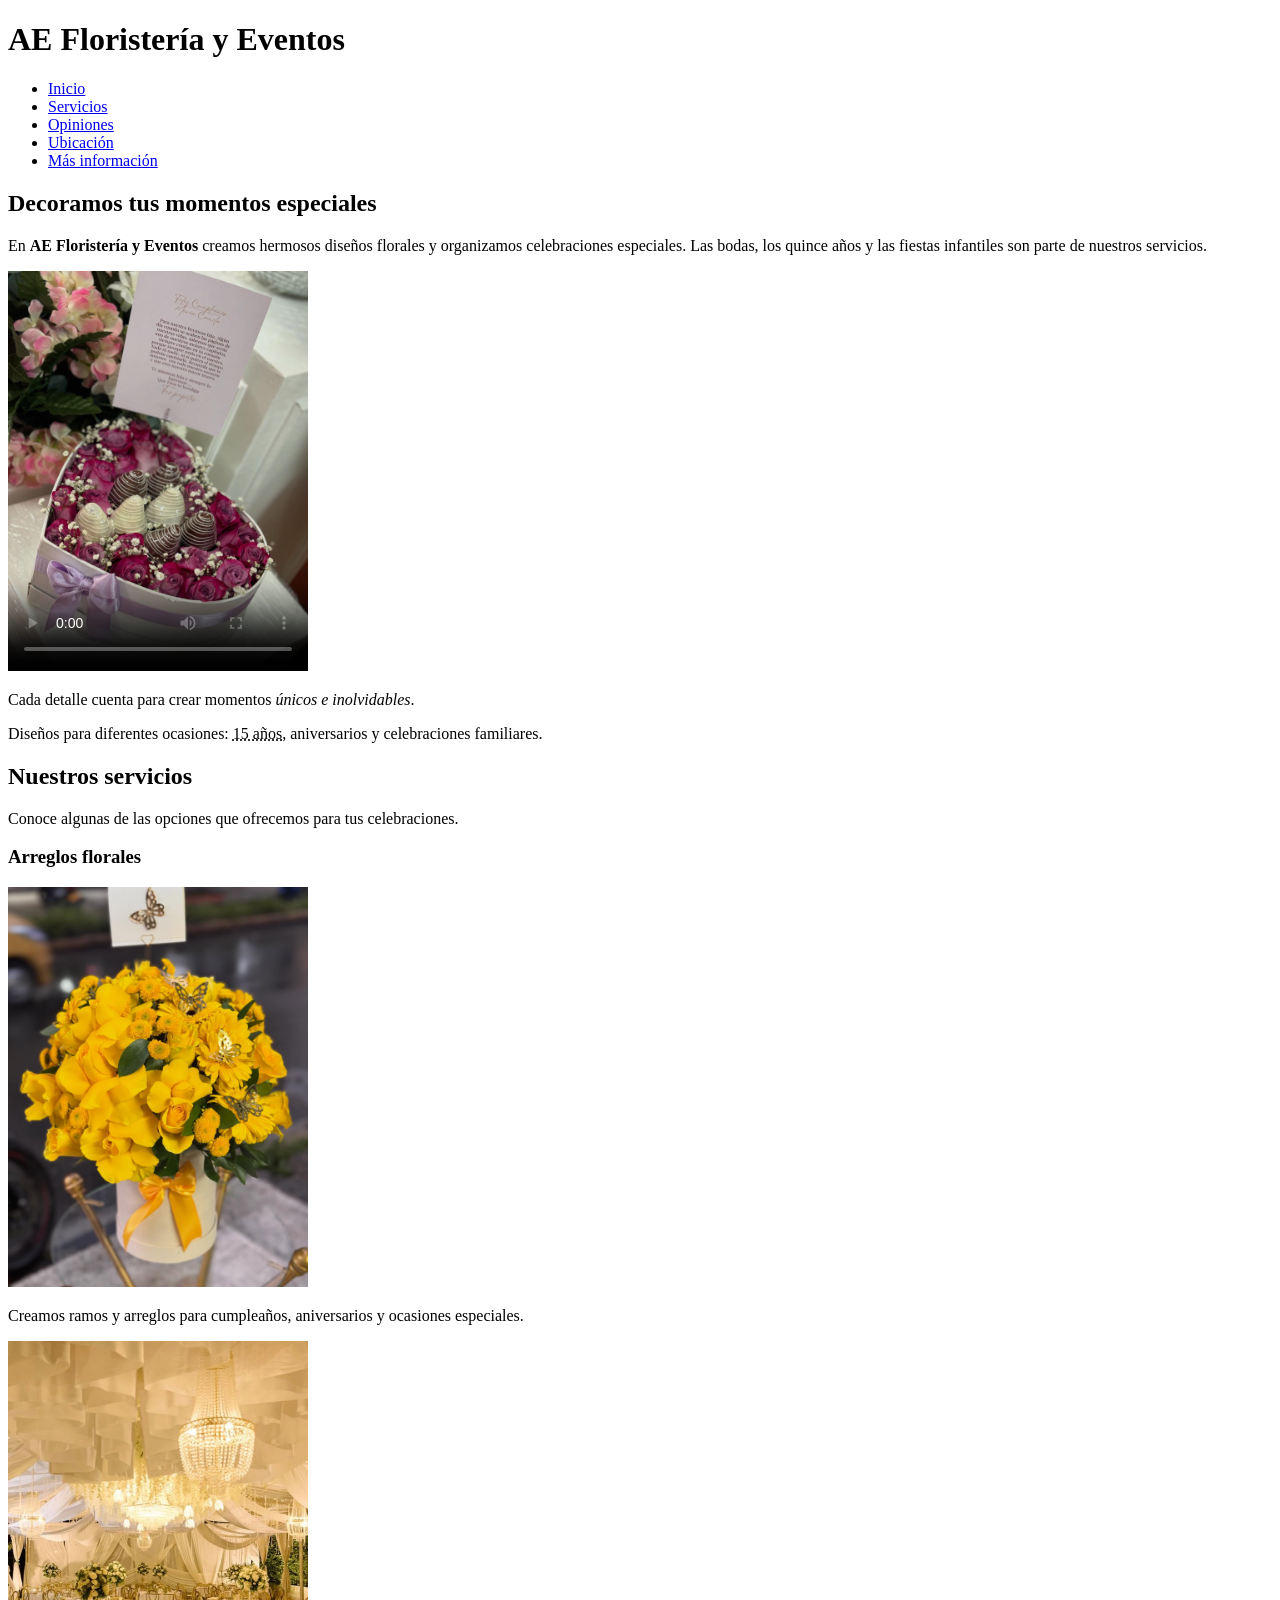
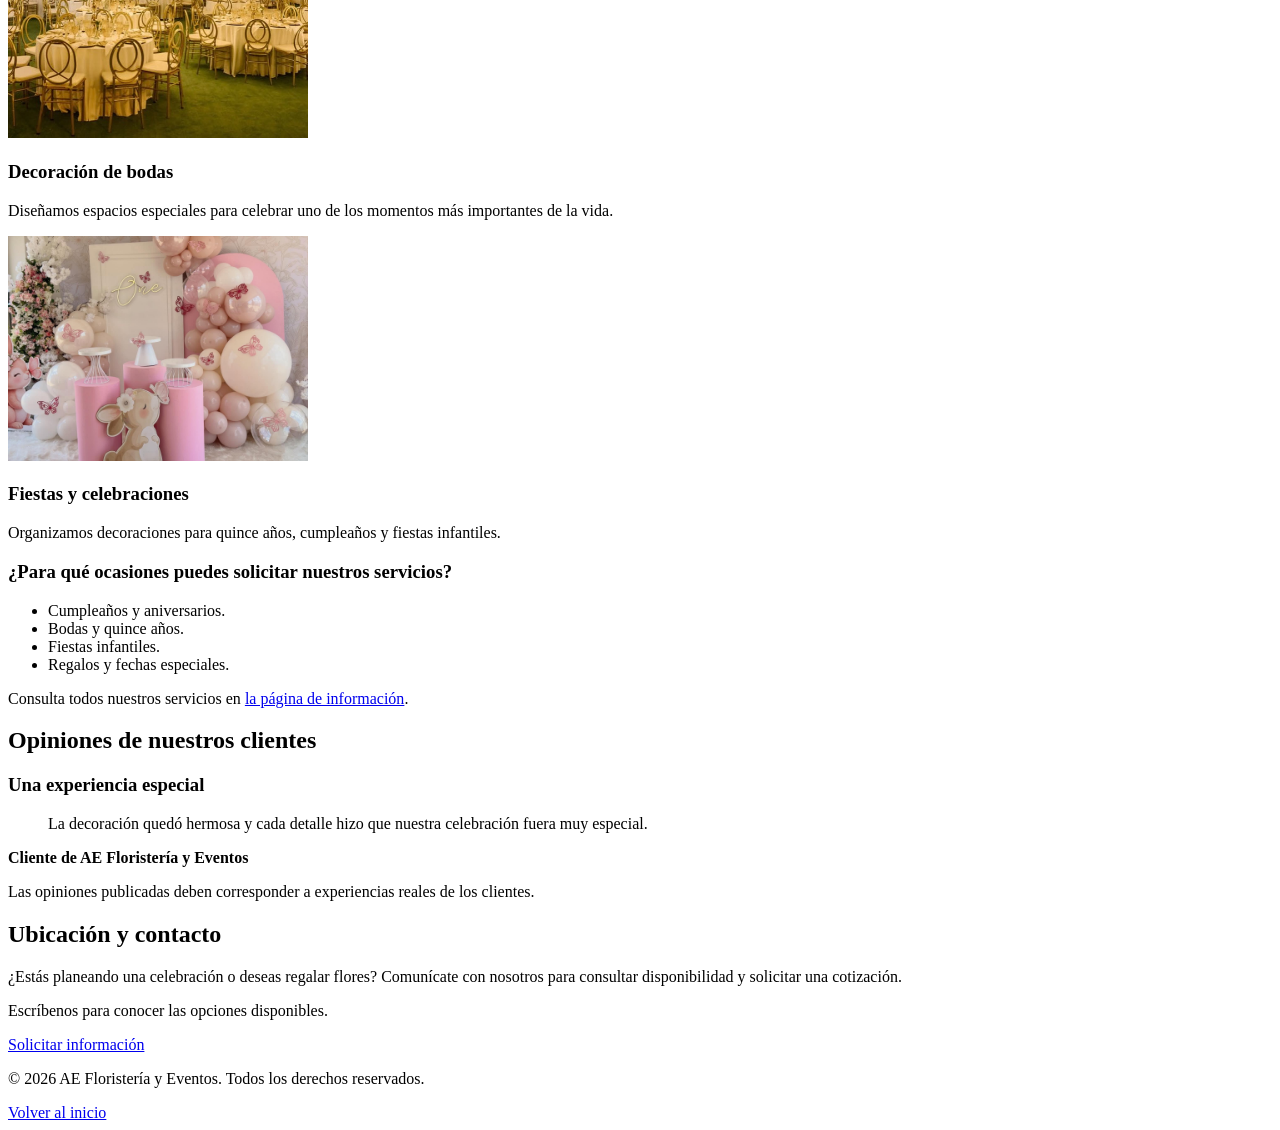
==== index.html @ fbb92ce6 "Creacion del Repositorio en GitHub" ====
<!DOCTYPE html>
<html lang="es">
<head>
    <meta charset="UTF-8">
    <meta name="viewport" content="width=device-width, initial-scale=1.0">
    <meta name="description"
        content="AE Floristería y Eventos. Arreglos florales y decoración de eventos especiales.">
    <title>AE Floristería y Eventos</title>
    <link rel="stylesheet" href="css/styles.css">
</head>

<body>

    <!-- Encabezado y navegación -->
    <header class="header">
        <h1>AE Floristería y Eventos</h1>

        <nav aria-label="Navegación principal">
            <ul class="nav__lista">
                <li><a href="#inicio">Inicio</a></li>
                <li><a href="#servicios">Servicios</a></li>
                <li><a href="#opiniones">Opiniones</a></li>
                <li><a href="#ubicacion">Ubicación</a></li>
                <li><a href="servicios.html">Más información</a></li>
            </ul>
        </nav>
    </header>

    <main>

        <!-- Presentación del negocio -->
        <section id="inicio" class="inicio">
            <h2>Decoramos tus momentos especiales</h2>

            <p>
                En <strong>AE Floristería y Eventos</strong> creamos
                hermosos diseños florales y organizamos celebraciones
                especiales. Las bodas, los quince años y las fiestas
                infantiles son parte de nuestros servicios.
            </p>
            <video controls width="300" poster="imagenes/arreglo-floral.jpg">
                <source src="video/videoevento.mp4" type="video/mp4">
                Tu navegador no puede reproducir este video.
            </video>
          
            <p>
                Cada detalle cuenta para crear momentos
                <em>únicos e inolvidables</em>.
            </p>

            <p>
                Diseños para diferentes ocasiones:
                <abbr title="Quince años">15 años</abbr>,
                aniversarios y celebraciones familiares.
            </p>
        </section>

        <!-- Servicios principales -->
        <section id="servicios" class="servicios">
            <h2>Nuestros servicios</h2>

            <p>
                Conoce algunas de las opciones que ofrecemos
                para tus celebraciones.
            </p>

            <div class="servicios__contenedor">

                <article class="servicios__tarjeta">
                    <h3>Arreglos florales</h3>
                    <img src="imagenes/ramos.jpg"
                        alt="Ramo de flores para regalar"
                        width="300">
                    <p>
                        Creamos ramos y arreglos para cumpleaños,
                        aniversarios y ocasiones especiales.
                    </p>
                </article>

                <article class="servicios__tarjeta">
                    <img src="imagenes/bodas.jpg"
                        alt="Decoración floral para una boda"
                        width="300">

                    <h3>Decoración de bodas</h3>

                    <p>
                        Diseñamos espacios especiales para celebrar
                        uno de los momentos más importantes de la vida.
                    </p>
                </article>

                <article class="servicios__tarjeta">
                    <img src="imagenes/fiestas.jpg"
                        alt="Decoración para una fiesta especial"
                        width="300">

                    <h3>Fiestas y celebraciones</h3>

                    <p>
                        Organizamos decoraciones para quince años,
                        cumpleaños y fiestas infantiles.
                    </p>
                </article>

            </div>

            <h3>¿Para qué ocasiones puedes solicitar nuestros servicios?</h3>

            <ul>
                <li>Cumpleaños y aniversarios.</li>
                <li>Bodas y quince años.</li>
                <li>Fiestas infantiles.</li>
                <li>Regalos y fechas especiales.</li>
            </ul>

            <p>
                Consulta todos nuestros servicios en
                <a href="servicios.html">la página de información</a>.
            </p>
        </section>

        <!-- Opiniones de clientes -->
        <section id="opiniones" class="opiniones">
            <h2>Opiniones de nuestros clientes</h2>

            <article>
                <h3>Una experiencia especial</h3>

                <blockquote cite="https://example.com">
                    <p>
                        La decoración quedó hermosa y cada detalle
                        hizo que nuestra celebración fuera muy especial.
                    </p>
                </blockquote>

                <p>
                    <strong>Cliente de AE Floristería y Eventos</strong>
                </p>
            </article>

            <p>
                Las opiniones publicadas deben corresponder a experiencias
                reales de los clientes.
            </p>
        </section>

        <!-- Ubicación y contacto -->
        <section id="ubicacion" class="ubicacion">
            <h2>Ubicación y contacto</h2>

            <p>
                ¿Estás planeando una celebración o deseas regalar flores?
                Comunícate con nosotros para consultar disponibilidad
                y solicitar una cotización.
            </p>

            <p>
                Escríbenos para conocer las opciones disponibles.
            </p>

            <a href="servicios.html#contacto">
                Solicitar información
            </a>
        </section>

    </main>

    <!-- Pie de página -->
    <footer class="footer">
        <p>
            &copy; 2026 AE Floristería y Eventos.
            Todos los derechos reservados.
        </p>

        <a href="#inicio">Volver al inicio</a>
    </footer>

</body>
</html>
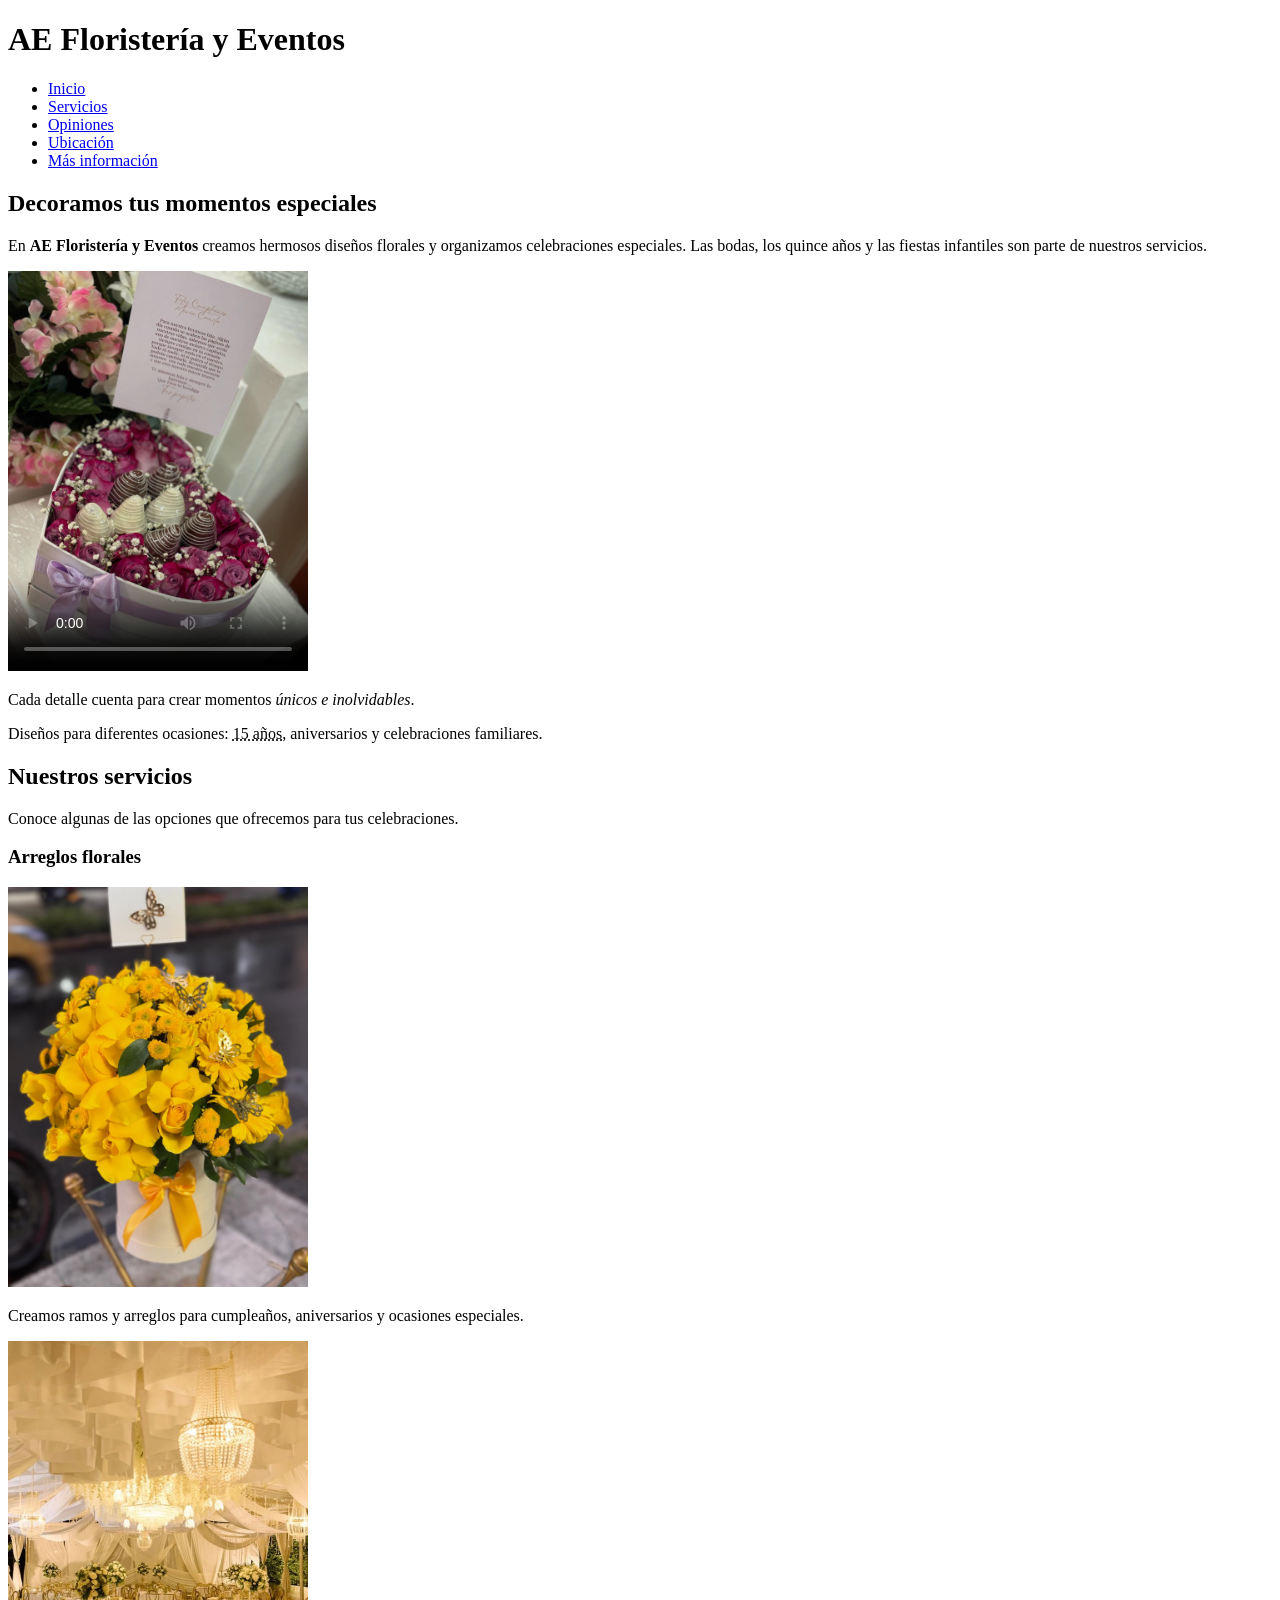
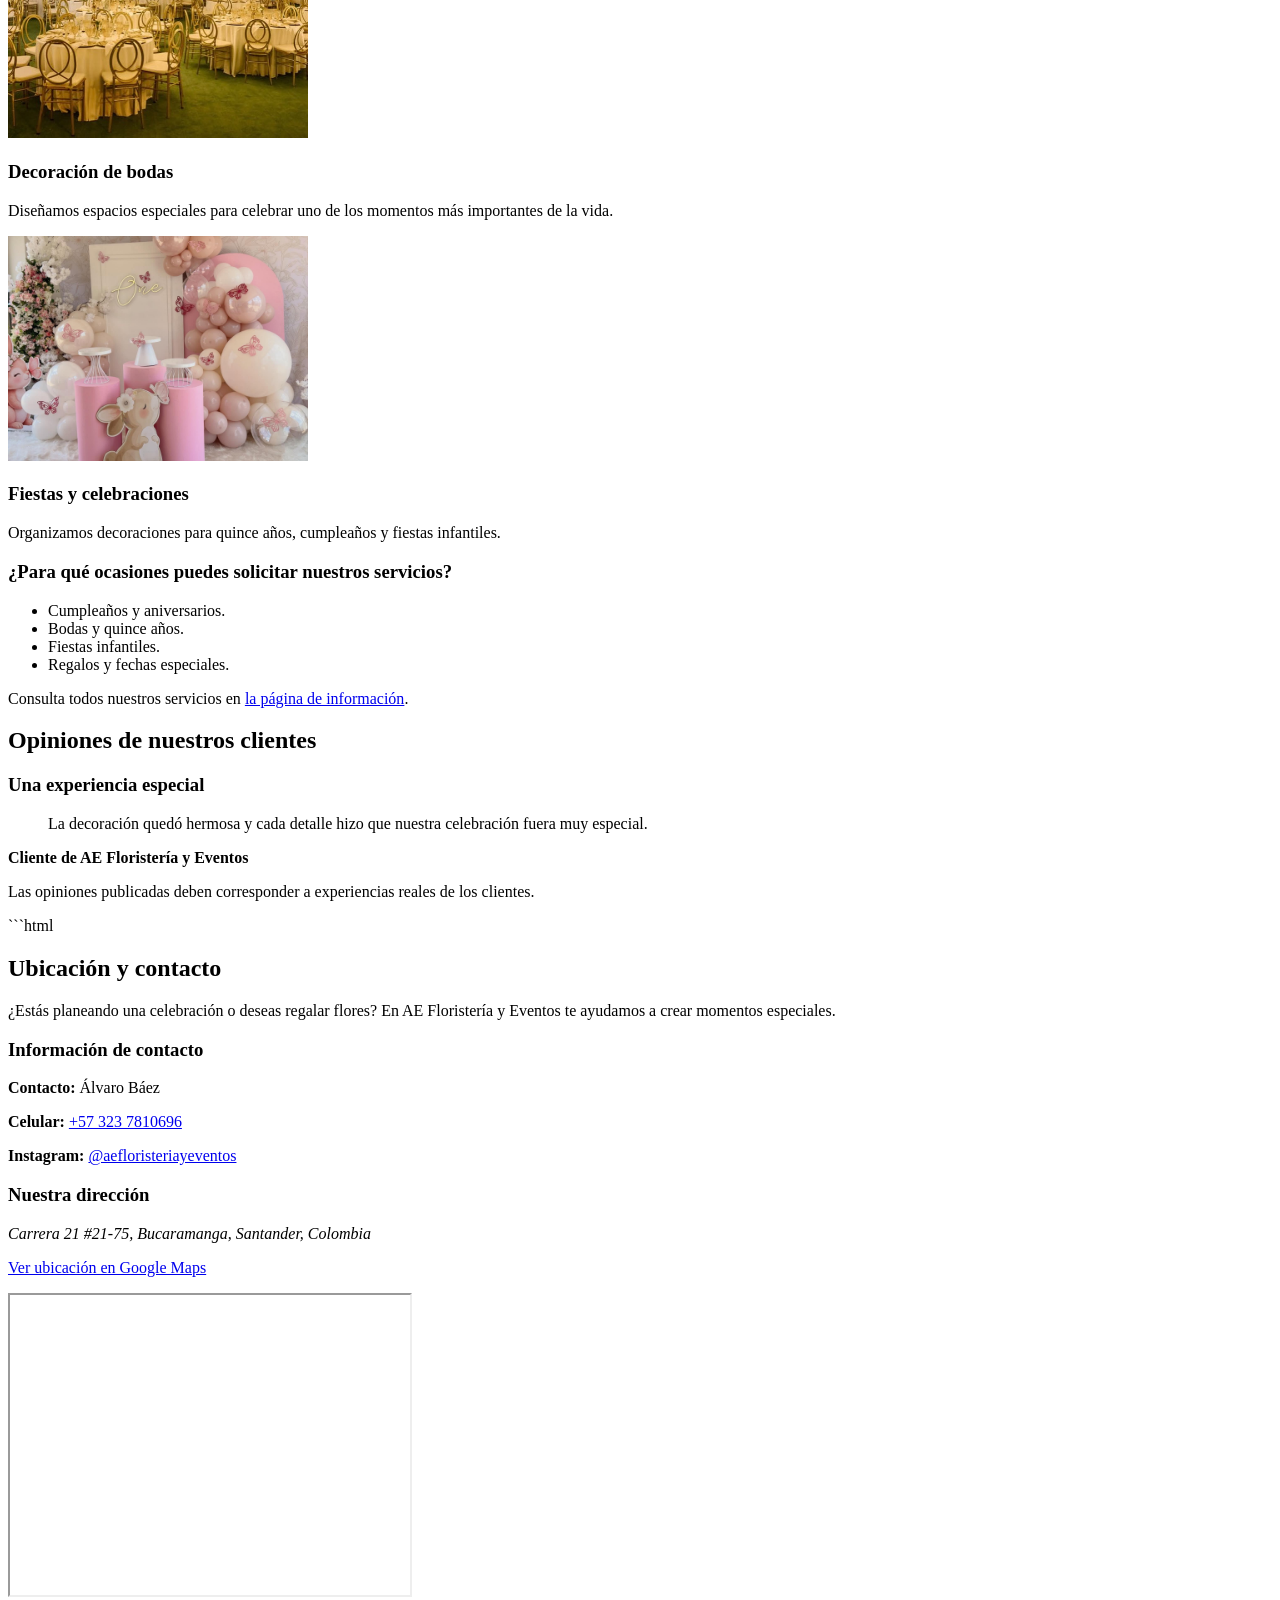
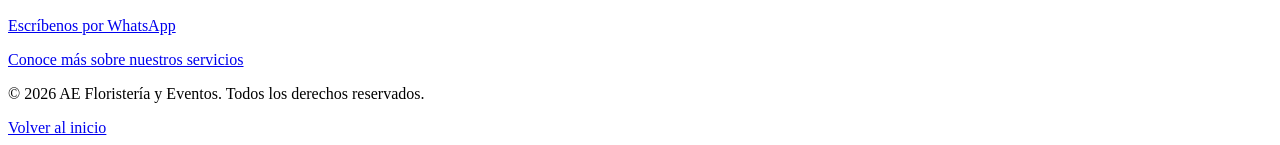
==== commit db799d8e: "feat: :construction: Corregi los archivos y carpetas Se corrigieron algunos archivos y carpetas por " ====
--- a/index.html
+++ b/index.html
@@ -146,23 +146,73 @@
         </section>
 
         <!-- Ubicación y contacto -->
-        <section id="ubicacion" class="ubicacion">
-            <h2>Ubicación y contacto</h2>
-
-            <p>
-                ¿Estás planeando una celebración o deseas regalar flores?
-                Comunícate con nosotros para consultar disponibilidad
-                y solicitar una cotización.
-            </p>
-
-            <p>
-                Escríbenos para conocer las opciones disponibles.
-            </p>
-
-            <a href="servicios.html#contacto">
-                Solicitar información
-            </a>
-        </section>
+        ```html
+<section id="ubicacion" class="ubicacion">
+    <h2>Ubicación y contacto</h2>
+
+    <p>
+        ¿Estás planeando una celebración o deseas regalar flores?
+        En AE Floristería y Eventos te ayudamos a crear momentos especiales.
+    </p>
+
+    <h3>Información de contacto</h3>
+
+    <p>
+        <strong>Contacto:</strong> Álvaro Báez
+    </p>
+
+    <p>
+        <strong>Celular:</strong>
+        <a href="tel:+573237810696">+57 323 7810696</a>
+    </p>
+
+    <p>
+        <strong>Instagram:</strong>
+        <a href="https://www.instagram.com/aefloristeriayeventos/"
+           target="_blank"
+           rel="noopener noreferrer">
+            @aefloristeriayeventos
+        </a>
+    </p>
+
+    <h3>Nuestra dirección</h3>
+
+    <address>
+        Carrera 21 #21-75,
+        Bucaramanga, Santander, Colombia
+    </address>
+
+    <p>
+        <a href="https://www.google.com/maps/search/?api=1&query=Carrera+21+%2321-75+Bucaramanga+Santander"
+           target="_blank"
+           rel="noopener noreferrer">
+            Ver ubicación en Google Maps
+        </a>
+    </p>
+
+    <iframe
+        src="https://www.google.com/maps?q=Carrera%2021%20%2321-75%2C%20Bucaramanga%2C%20Santander&output=embed"
+        width="400"
+        height="300"
+        title="Ubicación de AE Floristería y Eventos en Bucaramanga"
+        loading="lazy"
+        allowfullscreen>
+    </iframe>
+
+    <p>
+        <a href="https://wa.me/573237810696"
+           target="_blank"
+           rel="noopener noreferrer">
+            Escríbenos por WhatsApp
+        </a>
+    </p>
+
+    <p>
+        <a href="servicios.html#contacto">
+            Conoce más sobre nuestros servicios
+        </a>
+    </p>
+</section>
 
     </main>
 
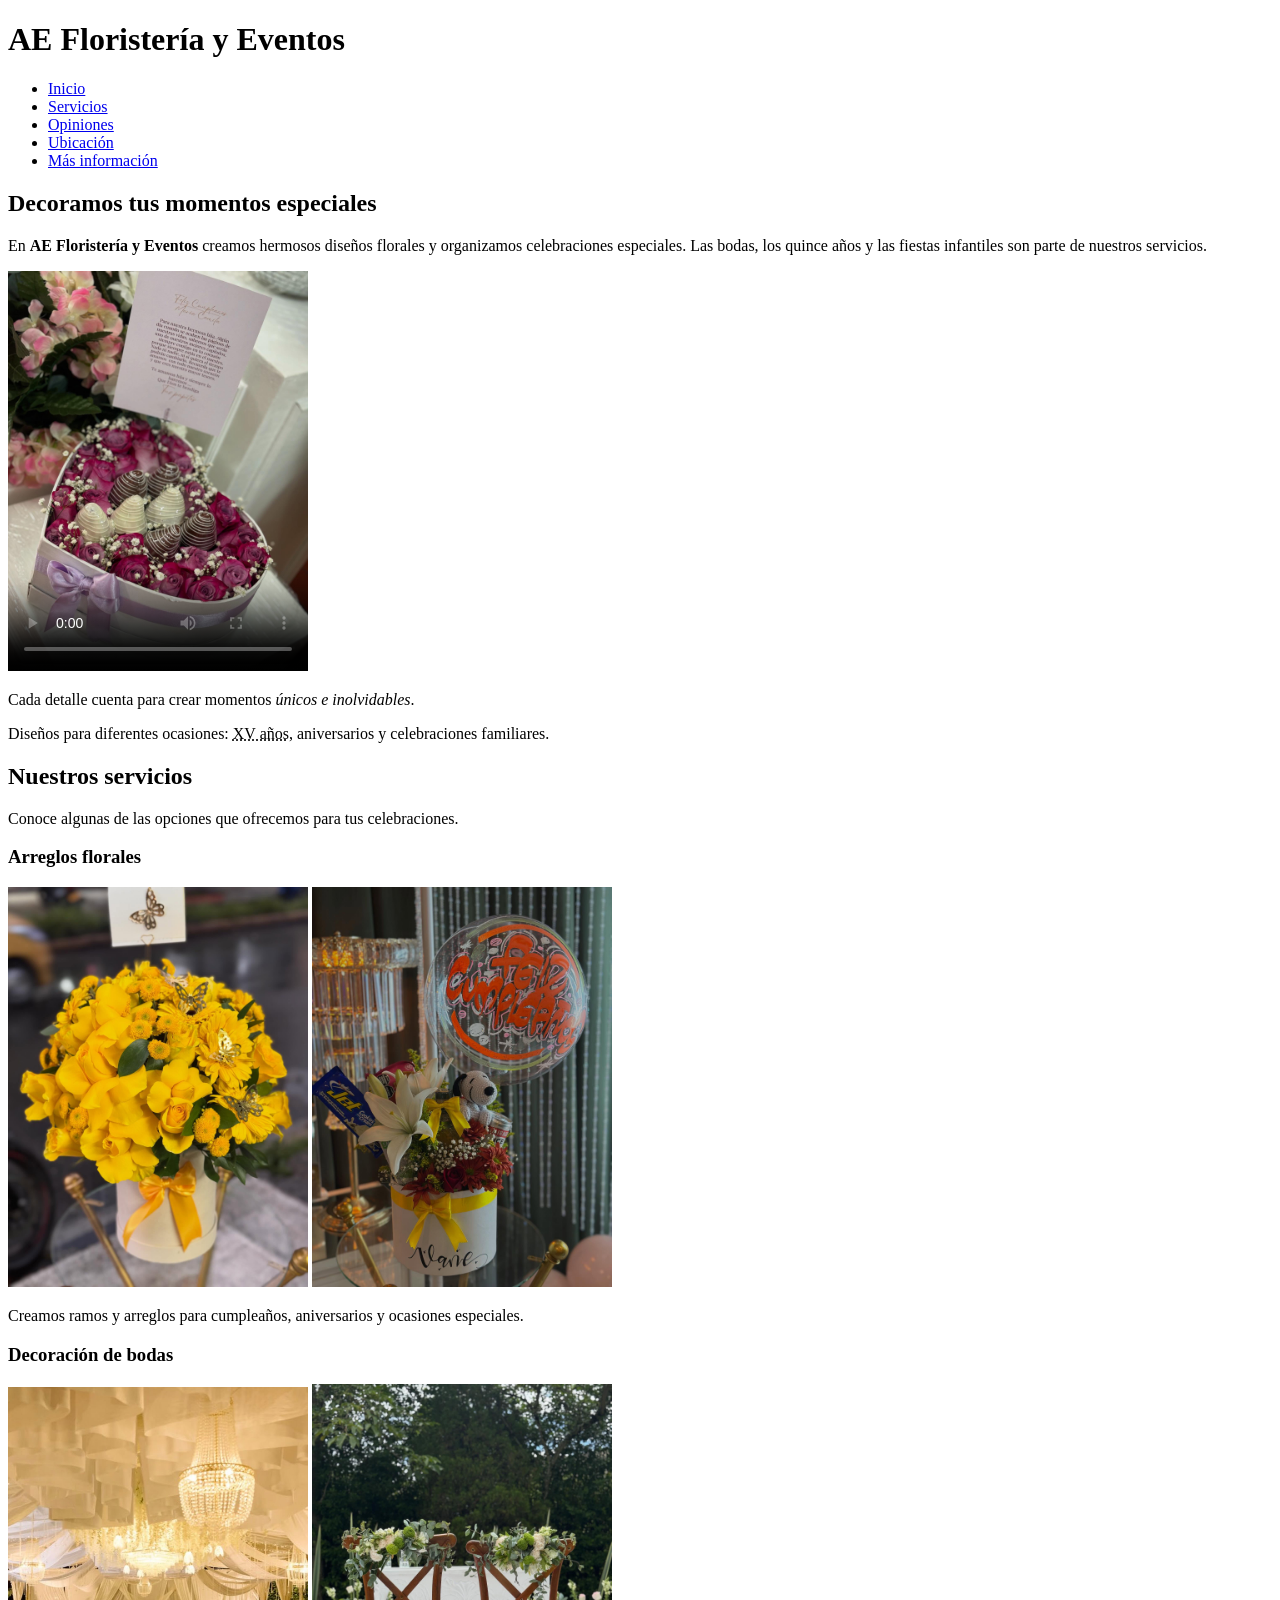
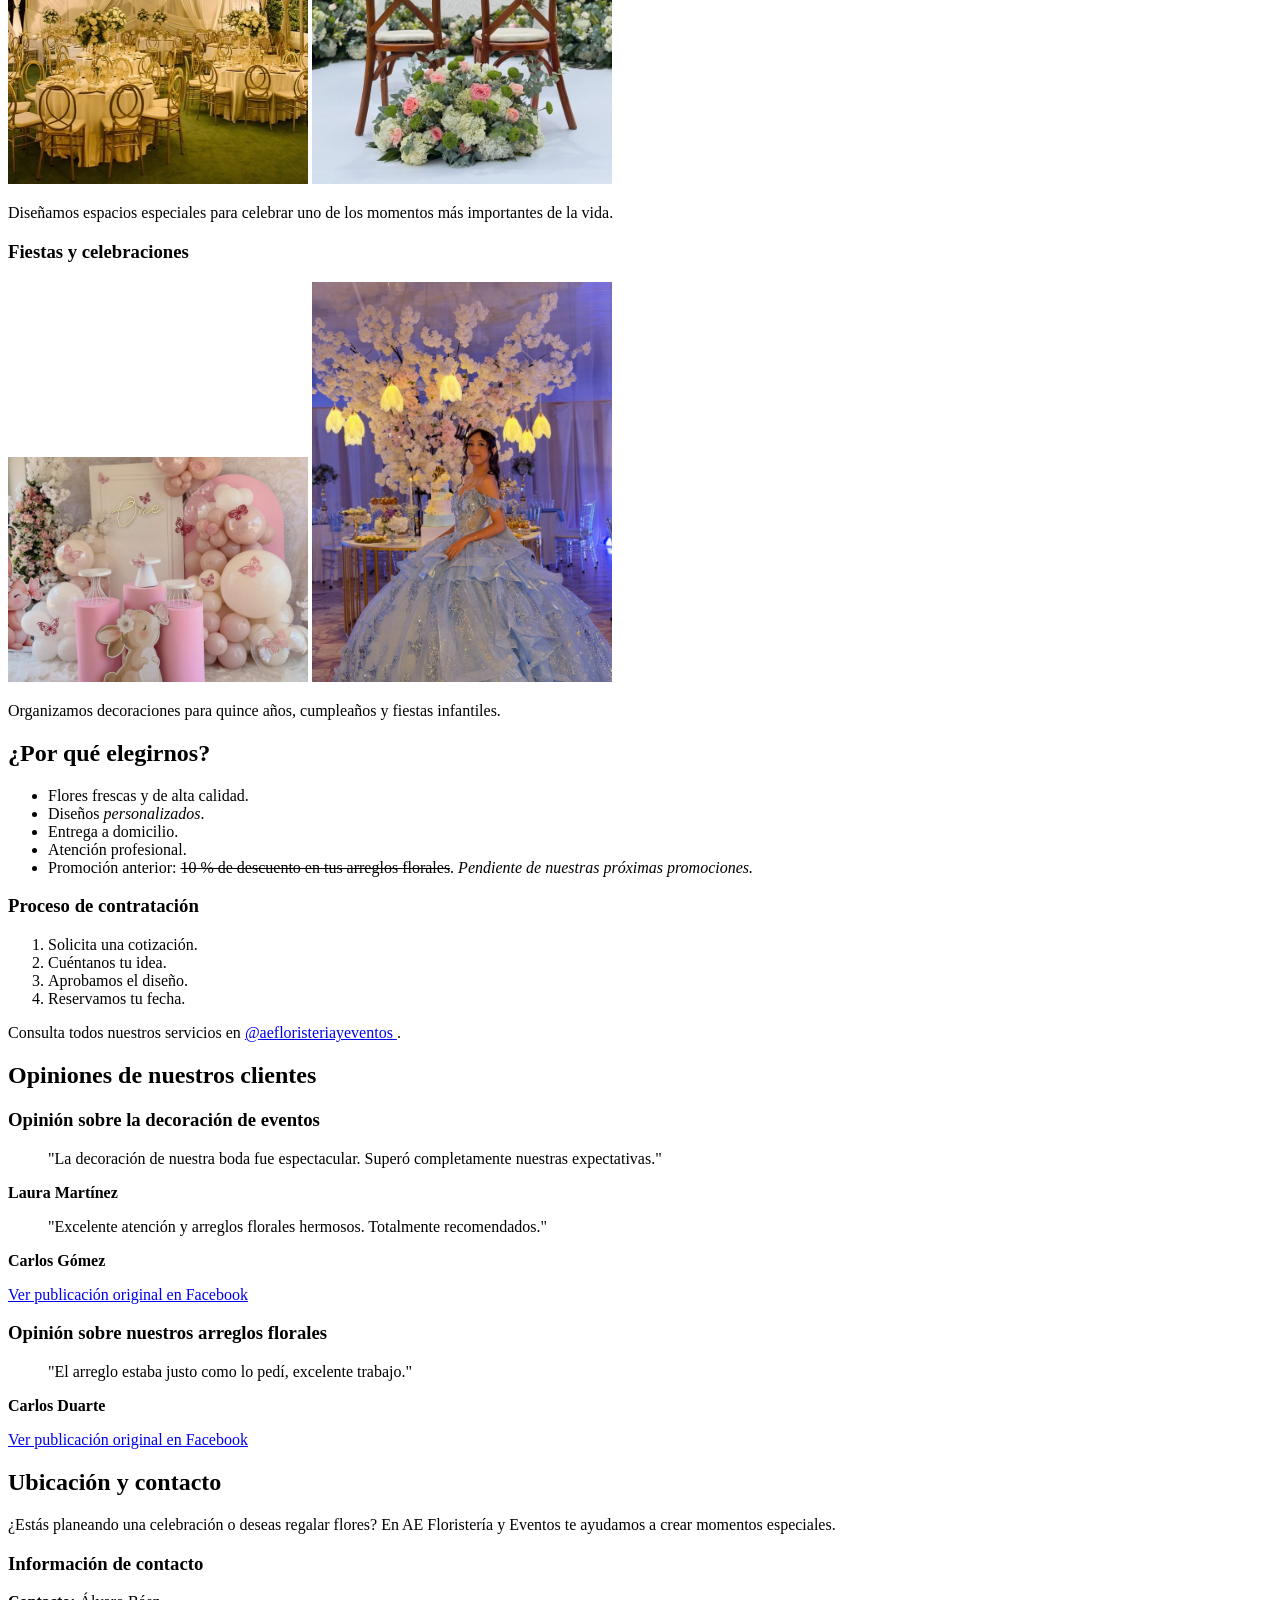
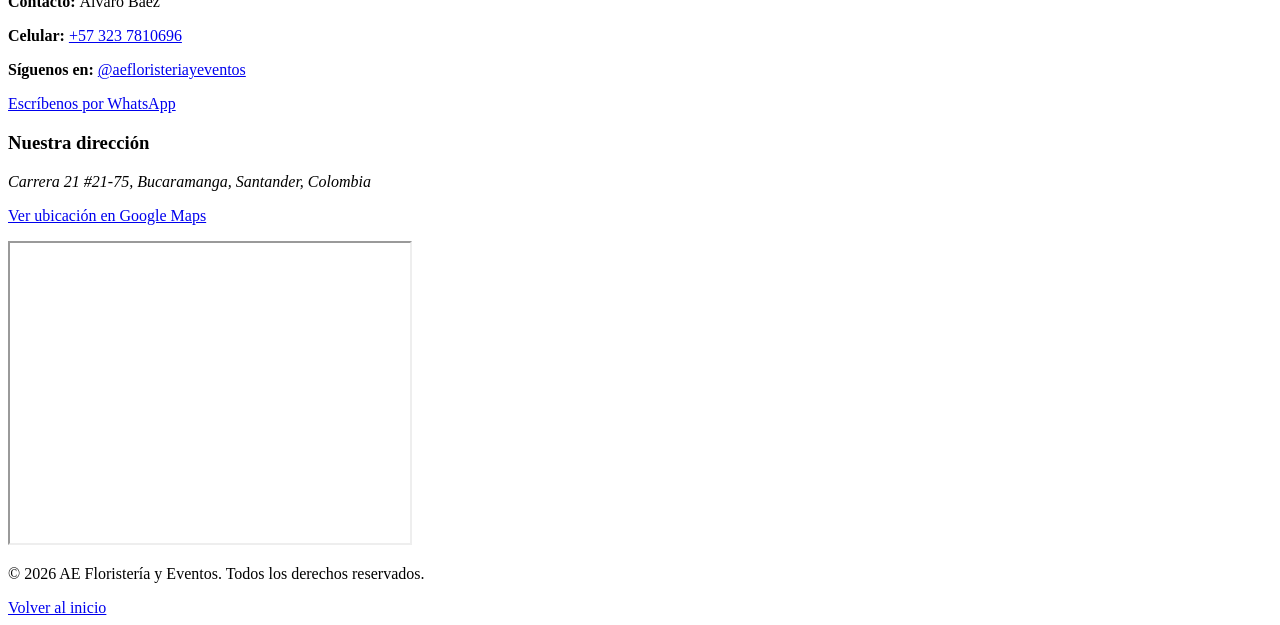
==== commit 22c9a6ed: "feat: :white_check_mark: Completado el Index Se complto el Index se verificaron enlaces y detalles d" ====
--- a/index.html
+++ b/index.html
@@ -8,13 +8,10 @@
     <title>AE Floristería y Eventos</title>
     <link rel="stylesheet" href="css/styles.css">
 </head>
-
 <body>
-
     <!-- Encabezado y navegación -->
     <header class="header">
         <h1>AE Floristería y Eventos</h1>
-
         <nav aria-label="Navegación principal">
             <ul class="nav__lista">
                 <li><a href="#inicio">Inicio</a></li>
@@ -25,206 +22,229 @@
             </ul>
         </nav>
     </header>
-
     <main>
-
         <!-- Presentación del negocio -->
         <section id="inicio" class="inicio">
             <h2>Decoramos tus momentos especiales</h2>
-
             <p>
                 En <strong>AE Floristería y Eventos</strong> creamos
                 hermosos diseños florales y organizamos celebraciones
                 especiales. Las bodas, los quince años y las fiestas
                 infantiles son parte de nuestros servicios.
             </p>
+            <!-- Video de presentación -->
             <video controls width="300" poster="imagenes/arreglo-floral.jpg">
                 <source src="video/videoevento.mp4" type="video/mp4">
                 Tu navegador no puede reproducir este video.
             </video>
-          
             <p>
                 Cada detalle cuenta para crear momentos
                 <em>únicos e inolvidables</em>.
             </p>
-
             <p>
                 Diseños para diferentes ocasiones:
-                <abbr title="Quince años">15 años</abbr>,
+                <abbr title="Quince años">XV años</abbr>,
                 aniversarios y celebraciones familiares.
             </p>
         </section>
-
         <!-- Servicios principales -->
         <section id="servicios" class="servicios">
             <h2>Nuestros servicios</h2>
-
             <p>
                 Conoce algunas de las opciones que ofrecemos
                 para tus celebraciones.
             </p>
-
             <div class="servicios__contenedor">
-
+                <!-- Servicio de arreglos florales -->
                 <article class="servicios__tarjeta">
                     <h3>Arreglos florales</h3>
                     <img src="imagenes/ramos.jpg"
                         alt="Ramo de flores para regalar"
                         width="300">
+                    <img src="imagenes/ramos2.jpg"
+                        alt="Otro diseño de ramo de flores"
+                        width="300">
                     <p>
                         Creamos ramos y arreglos para cumpleaños,
                         aniversarios y ocasiones especiales.
                     </p>
                 </article>
-
+                <!-- Servicio de decoración de bodas -->
                 <article class="servicios__tarjeta">
+                    <h3>Decoración de bodas</h3>
                     <img src="imagenes/bodas.jpg"
                         alt="Decoración floral para una boda"
                         width="300">
-
-                    <h3>Decoración de bodas</h3>
-
+                    <img src="imagenes/bodas2.jpg"
+                        alt="Otro diseño de decoración para una boda"
+                        width="300">
                     <p>
                         Diseñamos espacios especiales para celebrar
                         uno de los momentos más importantes de la vida.
                     </p>
                 </article>
-
+                <!-- Servicio de fiestas y celebraciones -->
                 <article class="servicios__tarjeta">
+                    <h3>Fiestas y celebraciones</h3>
                     <img src="imagenes/fiestas.jpg"
                         alt="Decoración para una fiesta especial"
                         width="300">
-
-                    <h3>Fiestas y celebraciones</h3>
-
+                    <img src="imagenes/fiestas2.jpg"
+                        alt="Otra decoración para una celebración"
+                        width="300">
                     <p>
                         Organizamos decoraciones para quince años,
                         cumpleaños y fiestas infantiles.
                     </p>
                 </article>
-
             </div>
-
-            <h3>¿Para qué ocasiones puedes solicitar nuestros servicios?</h3>
-
+            <!-- Ventajas del negocio -->
+            <h2>¿Por qué elegirnos?</h2>
             <ul>
-                <li>Cumpleaños y aniversarios.</li>
-                <li>Bodas y quince años.</li>
-                <li>Fiestas infantiles.</li>
-                <li>Regalos y fechas especiales.</li>
+                <li>Flores frescas y de alta calidad.</li>
+                <li>Diseños <em>personalizados</em>.</li>
+                <li>Entrega a domicilio.</li>
+                <li>Atención profesional.</li>
+                <li>
+                    Promoción anterior:
+                    <s>10 % de descuento en tus arreglos florales</s>.
+                    <em>Pendiente de nuestras próximas promociones.</em>
+                </li>
             </ul>
-
+            <!-- Proceso de contratación -->
+            <aside>
+                <h3>Proceso de contratación</h3>
+                <ol>
+                    <li>Solicita una cotización.</li>
+                    <li>Cuéntanos tu idea.</li>
+                    <li>Aprobamos el diseño.</li>
+                    <li>Reservamos tu fecha.</li>
+                </ol>
+            </aside>
             <p>
                 Consulta todos nuestros servicios en
-                <a href="servicios.html">la página de información</a>.
-            </p>
-        </section>
-
+                <a href="https://www.instagram.com/aefloristeriayeventos/"
+                    target="_blank"
+                    rel="noopener noreferrer">
+                    @aefloristeriayeventos
+                </a>.
+            </p>
+        </section>
         <!-- Opiniones de clientes -->
         <section id="opiniones" class="opiniones">
             <h2>Opiniones de nuestros clientes</h2>
-
-            <article>
-                <h3>Una experiencia especial</h3>
-
-                <blockquote cite="https://example.com">
-                    <p>
-                        La decoración quedó hermosa y cada detalle
-                        hizo que nuestra celebración fuera muy especial.
+            <!-- Primera publicación -->
+            <article class="opiniones__tarjeta">
+                <h3>Opinión sobre la decoración de eventos</h3>
+                <blockquote cite="https://www.facebook.com/photo/?fbid=122196977906913108&set=pb.61577393243655.-2207520000&locale=es_LA">
+                    <p>
+                        "La decoración de nuestra boda fue espectacular.
+                        Superó completamente nuestras expectativas."
                     </p>
                 </blockquote>
-
-                <p>
-                    <strong>Cliente de AE Floristería y Eventos</strong>
+                <p>
+                    <strong>Laura Martínez</strong>
+                </p>
+                <blockquote cite="https://www.facebook.com/photo/?fbid=122196977906913108&set=pb.61577393243655.-2207520000&locale=es_LA">
+                    <p>
+                        "Excelente atención y arreglos florales hermosos.
+                        Totalmente recomendados."
+                    </p>
+                </blockquote>
+                <p>
+                    <strong>Carlos Gómez</strong>
+                </p>
+                <p>
+                    <a href="https://www.facebook.com/photo/?fbid=122196977906913108&set=pb.61577393243655.-2207520000&locale=es_LA"
+                        target="_blank"
+                        rel="noopener noreferrer">
+                        Ver publicación original en Facebook
+                    </a>
                 </p>
             </article>
-
-            <p>
-                Las opiniones publicadas deben corresponder a experiencias
-                reales de los clientes.
-            </p>
-        </section>
-
+            <!-- Segunda publicación -->
+            <article class="opiniones__tarjeta">
+                <h3>Opinión sobre nuestros arreglos florales</h3>
+                <blockquote cite="https://www.facebook.com/photo.php?fbid=122153745806913108&set=pb.61577393243655.-2207520000&type=3&locale=es_LA">
+                    <p>
+                        "El arreglo estaba justo como lo pedí,
+                        excelente trabajo."
+                    </p>
+                </blockquote>
+                <p>
+                    <strong>Carlos Duarte</strong>
+                </p>
+                <p>
+                    <a href="https://www.facebook.com/photo.php?fbid=122153745806913108&set=pb.61577393243655.-2207520000&type=3&locale=es_LA"
+                        target="_blank"
+                        rel="noopener noreferrer">
+                        Ver publicación original en Facebook
+                    </a>
+                </p>
+            </article>
+        </section>
         <!-- Ubicación y contacto -->
-        ```html
-<section id="ubicacion" class="ubicacion">
-    <h2>Ubicación y contacto</h2>
-
-    <p>
-        ¿Estás planeando una celebración o deseas regalar flores?
-        En AE Floristería y Eventos te ayudamos a crear momentos especiales.
-    </p>
-
-    <h3>Información de contacto</h3>
-
-    <p>
-        <strong>Contacto:</strong> Álvaro Báez
-    </p>
-
-    <p>
-        <strong>Celular:</strong>
-        <a href="tel:+573237810696">+57 323 7810696</a>
-    </p>
-
-    <p>
-        <strong>Instagram:</strong>
-        <a href="https://www.instagram.com/aefloristeriayeventos/"
-           target="_blank"
-           rel="noopener noreferrer">
-            @aefloristeriayeventos
-        </a>
-    </p>
-
-    <h3>Nuestra dirección</h3>
-
-    <address>
-        Carrera 21 #21-75,
-        Bucaramanga, Santander, Colombia
-    </address>
-
-    <p>
-        <a href="https://www.google.com/maps/search/?api=1&query=Carrera+21+%2321-75+Bucaramanga+Santander"
-           target="_blank"
-           rel="noopener noreferrer">
-            Ver ubicación en Google Maps
-        </a>
-    </p>
-
-    <iframe
-        src="https://www.google.com/maps?q=Carrera%2021%20%2321-75%2C%20Bucaramanga%2C%20Santander&output=embed"
-        width="400"
-        height="300"
-        title="Ubicación de AE Floristería y Eventos en Bucaramanga"
-        loading="lazy"
-        allowfullscreen>
-    </iframe>
-
-    <p>
-        <a href="https://wa.me/573237810696"
-           target="_blank"
-           rel="noopener noreferrer">
-            Escríbenos por WhatsApp
-        </a>
-    </p>
-
-    <p>
-        <a href="servicios.html#contacto">
-            Conoce más sobre nuestros servicios
-        </a>
-    </p>
-</section>
-
+        <section id="ubicacion" class="ubicacion">
+            <h2>Ubicación y contacto</h2>
+            <p>
+                ¿Estás planeando una celebración o deseas regalar flores?
+                En AE Floristería y Eventos te ayudamos a crear
+                momentos especiales.
+            </p>
+            <h3>Información de contacto</h3>
+            <p>
+                <strong>Contacto:</strong> Álvaro Báez
+            </p>
+            <p>
+                <strong>Celular:</strong>
+                <a href="tel:+573237810696">+57 323 7810696</a>
+            </p>
+            <p>
+                <strong>Síguenos en:</strong>
+                <a href="https://www.instagram.com/aefloristeriayeventos/"
+                    target="_blank"
+                    rel="noopener noreferrer">
+                    @aefloristeriayeventos
+                </a>
+            </p>
+            <p>
+                <a href="https://wa.me/573237810696"
+                    target="_blank"
+                    rel="noopener noreferrer">
+                    Escríbenos por WhatsApp
+                </a>
+            </p>
+            <h3>Nuestra dirección</h3>
+            <address>
+                Carrera 21 #21-75,
+                Bucaramanga, Santander, Colombia
+            </address>
+            <p>
+                <a href="https://www.google.com/maps/search/?api=1&query=Carrera+21+%2321-75+Bucaramanga+Santander"
+                    target="_blank"
+                    rel="noopener noreferrer">
+                    Ver ubicación en Google Maps
+                </a>
+            </p>
+            <!-- Mapa de ubicación -->
+            <iframe
+                src="https://www.google.com/maps?q=Carrera%2021%20%2321-75%2C%20Bucaramanga%2C%20Santander&output=embed"
+                width="400"
+                height="300"
+                title="Ubicación de AE Floristería y Eventos en Bucaramanga"
+                loading="lazy"
+                allowfullscreen>
+            </iframe>
+        </section>
     </main>
-
     <!-- Pie de página -->
     <footer class="footer">
         <p>
             &copy; 2026 AE Floristería y Eventos.
             Todos los derechos reservados.
         </p>
-
         <a href="#inicio">Volver al inicio</a>
     </footer>
-
 </body>
 </html>
+
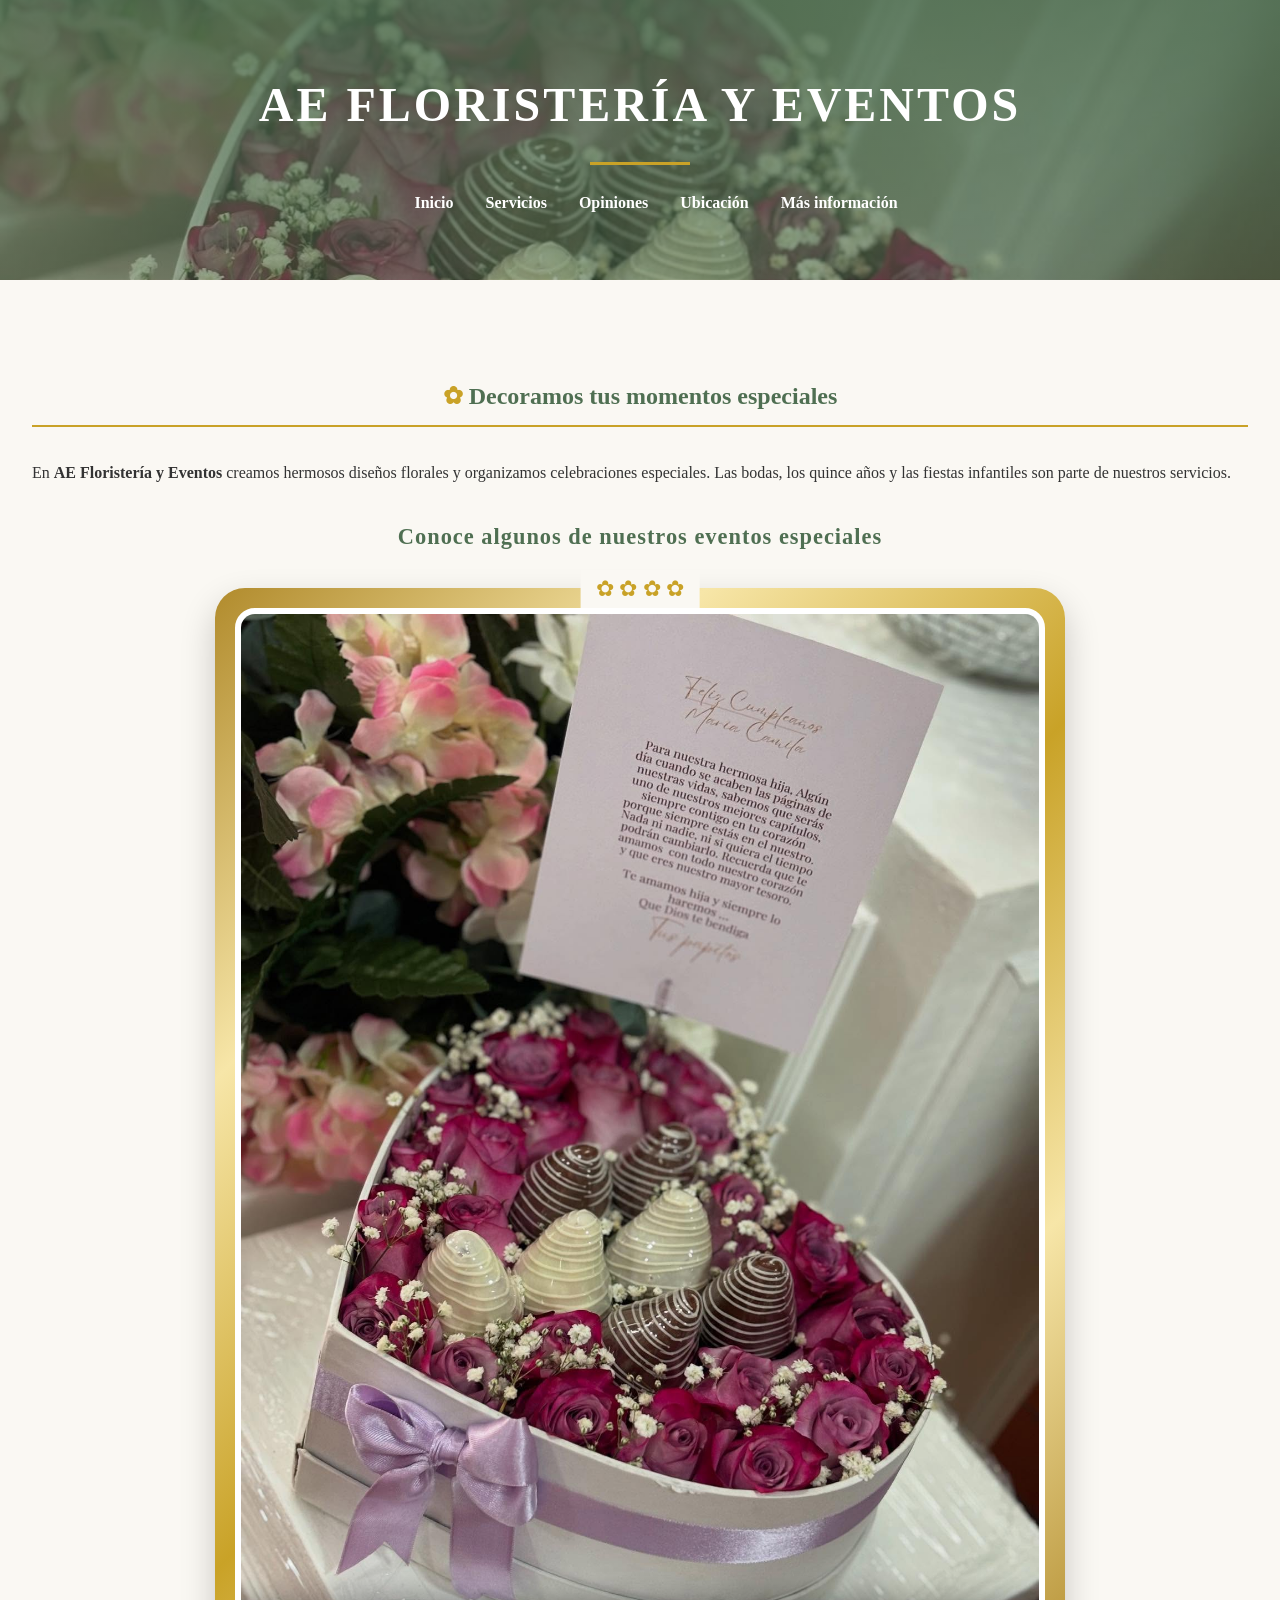
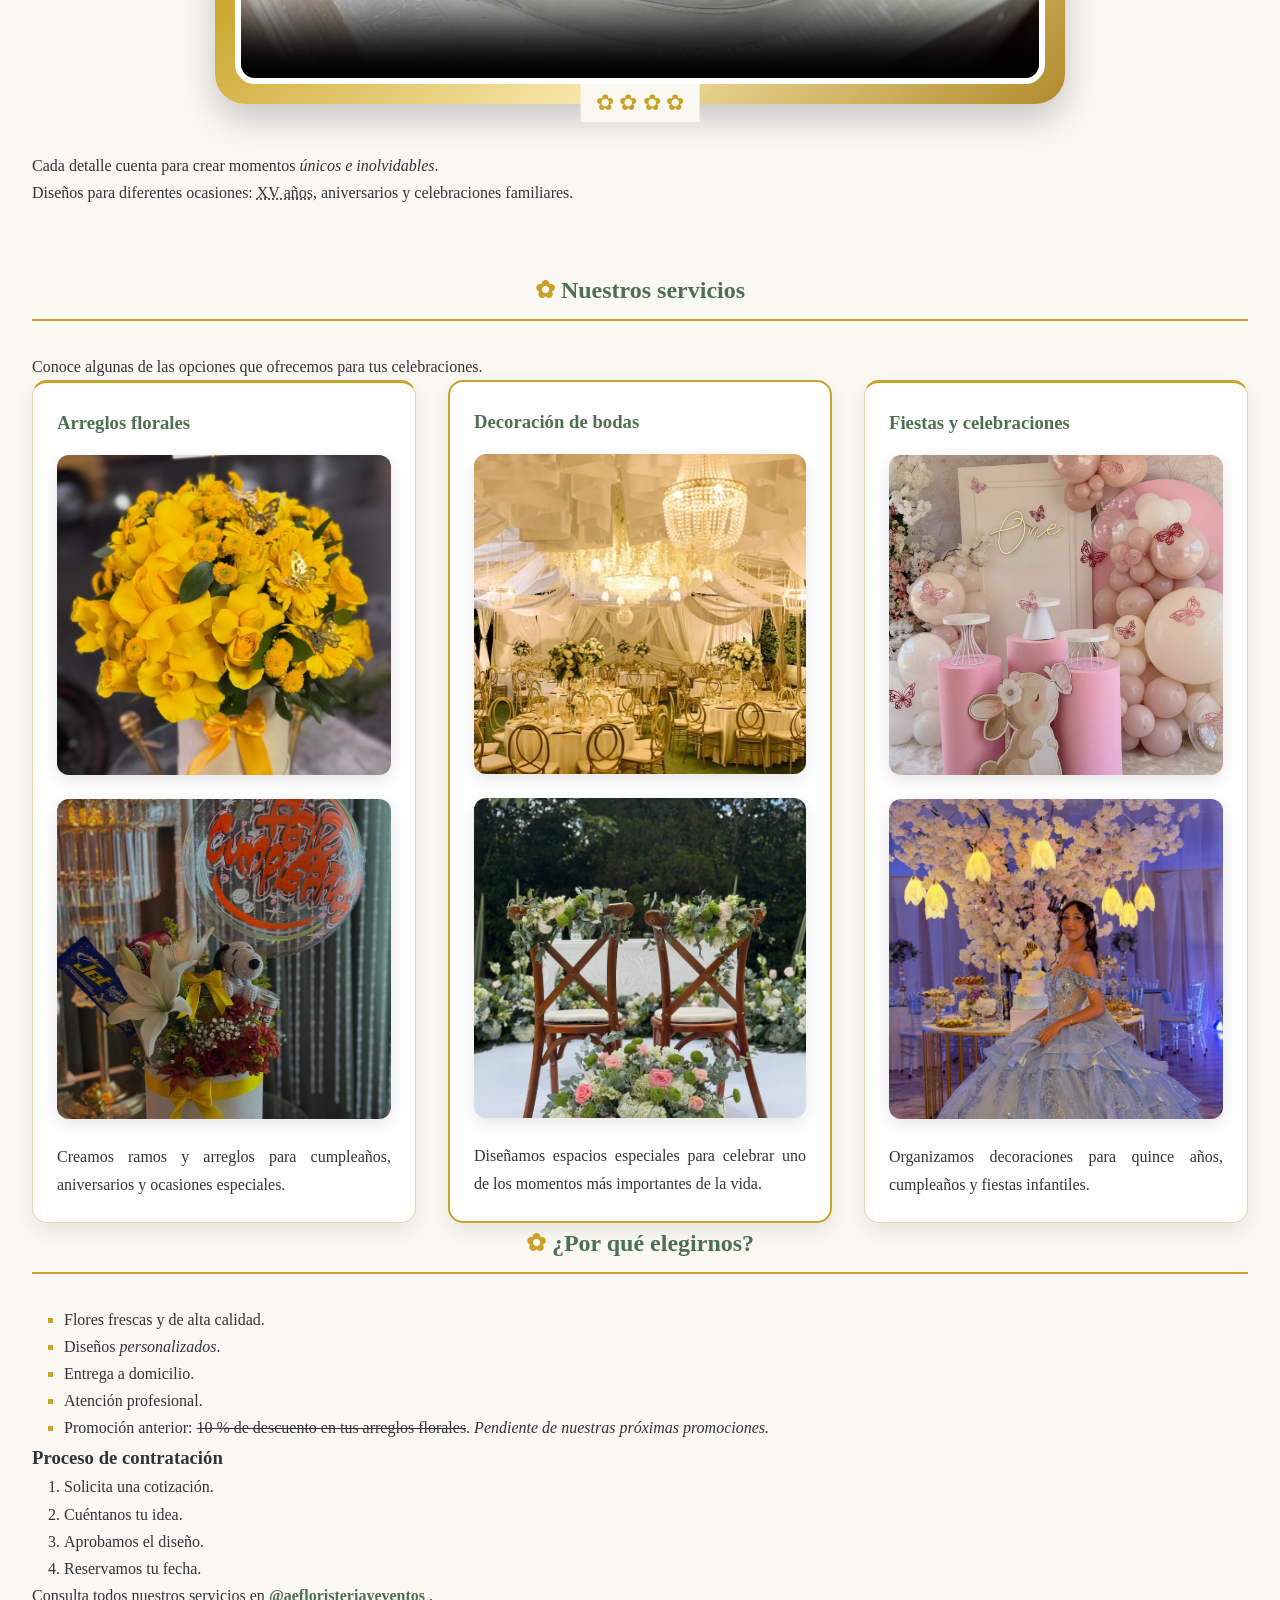
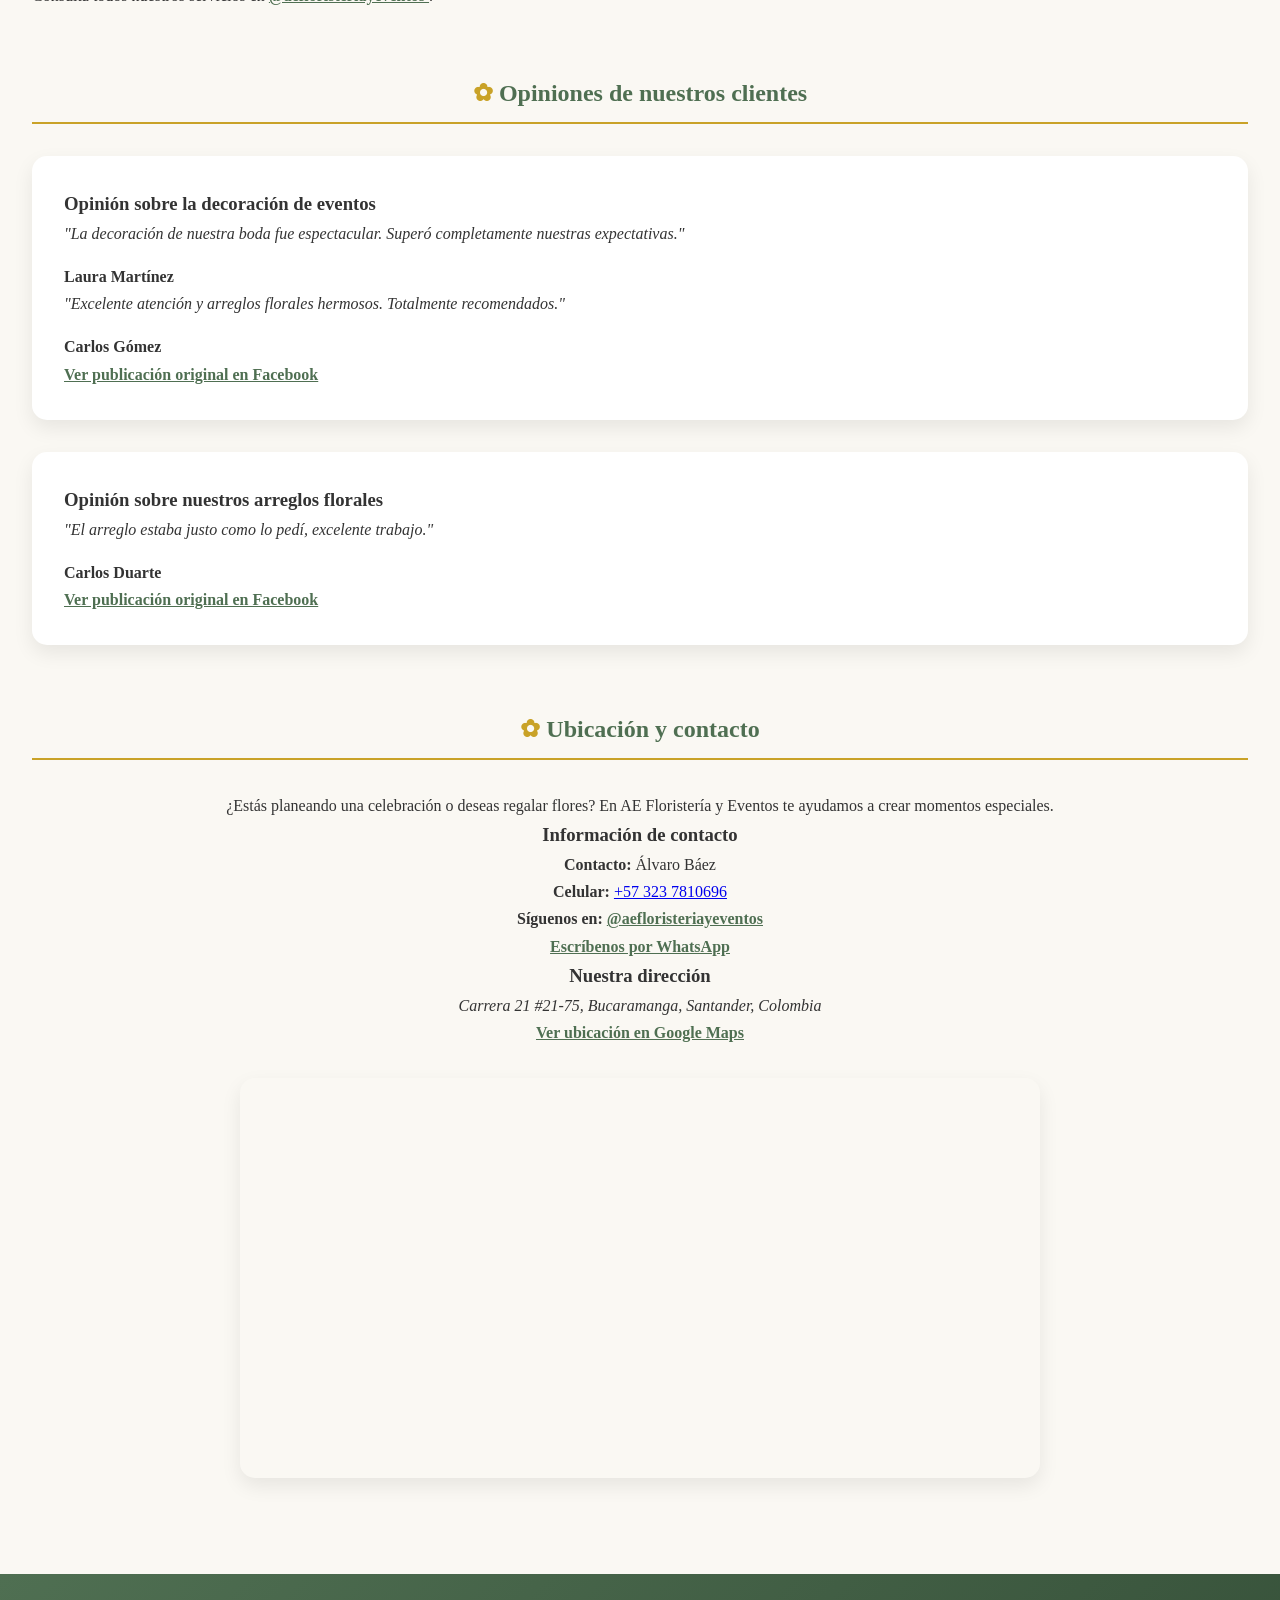
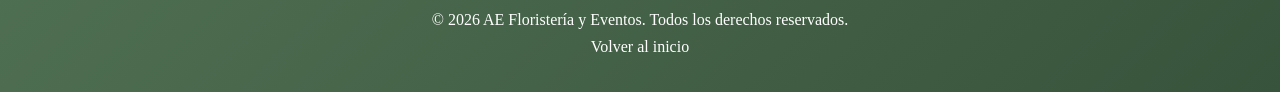
==== commit c1652fa0: "feat: :white_check_mark: Terminado servicios.html Terminada la segunda pagina requerida por la rubri" ====
--- a/index.html
+++ b/index.html
@@ -25,28 +25,36 @@
     <main>
         <!-- Presentación del negocio -->
         <section id="inicio" class="inicio">
-            <h2>Decoramos tus momentos especiales</h2>
-            <p>
-                En <strong>AE Floristería y Eventos</strong> creamos
-                hermosos diseños florales y organizamos celebraciones
-                especiales. Las bodas, los quince años y las fiestas
-                infantiles son parte de nuestros servicios.
-            </p>
-            <!-- Video de presentación -->
-            <video controls width="300" poster="imagenes/arreglo-floral.jpg">
-                <source src="video/videoevento.mp4" type="video/mp4">
-                Tu navegador no puede reproducir este video.
-            </video>
-            <p>
-                Cada detalle cuenta para crear momentos
-                <em>únicos e inolvidables</em>.
-            </p>
-            <p>
-                Diseños para diferentes ocasiones:
-                <abbr title="Quince años">XV años</abbr>,
-                aniversarios y celebraciones familiares.
-            </p>
-        </section>
+    <h2>Decoramos tus momentos especiales</h2>
+    <p>
+        En <strong>AE Floristería y Eventos</strong> creamos
+        hermosos diseños florales y organizamos celebraciones
+        especiales. Las bodas, los quince años y las fiestas
+        infantiles son parte de nuestros servicios.
+    </p>
+    <!-- Título decorativo -->
+    <h3 class="video-titulo">
+        Conoce algunos de nuestros eventos especiales
+    </h3>
+    <!-- Marco decorativo -->
+    
+    <div class="video-marco">
+        <video controls poster="imagenes/arreglo-floral.jpg">
+            <source src="video/videoevento.mp4" type="video/mp4">
+             Tu navegador no puede reproducir este video.
+        </video>
+    </div>
+
+    <p>
+        Cada detalle cuenta para crear momentos
+        <em>únicos e inolvidables</em>.
+    </p>
+    <p>
+        Diseños para diferentes ocasiones:
+        <abbr title="Quince años">XV años</abbr>,
+        aniversarios y celebraciones familiares.
+    </p>
+</section>
         <!-- Servicios principales -->
         <section id="servicios" class="servicios">
             <h2>Nuestros servicios</h2>
--- a/css/styles.css
+++ b/css/styles.css
@@ -0,0 +1,411 @@
+/* =====================================
+   VARIABLES DEL SITIO
+===================================== */
+:root{
+    --color-principal:#4f6f52;
+    --color-secundario:#c9a227;
+    --color-fondo:#faf8f3;
+    --color-blanco:#ffffff;
+    --color-texto:#333333;
+    --color-borde:#e2d6b5;
+    --sombra:0 8px 20px rgba(0,0,0,0.08);
+    --radio:15px;
+    --transicion:0.3s ease;
+}
+/* =====================================
+   RESET GENERAL
+===================================== */
+*{
+    margin:0;
+    padding:0;
+    box-sizing:border-box;
+}
+body{
+    background-color:var(--color-fondo);
+    color:var(--color-texto);
+    font-family:Georgia, serif;
+    line-height:1.7;
+    overflow-wrap:break-word;
+    word-break: break-word;
+}
+/* =====================================
+   CONTENEDOR PRINCIPAL
+===================================== */
+main{
+    max-width:1300px;
+    margin:auto;
+    padding:2rem;
+}
+/* =====================================
+   HEADER
+===================================== */
+.header{
+    text-align:center;
+    padding:4rem 2rem;
+    background-image:
+    linear-gradient(
+        rgba(79,111,82,.85),
+        rgba(79,111,82,.55)
+    ),
+    url("../imagenes/arreglo-floral.jpg");
+    background-position:center;
+    background-size:cover;
+    color:white;
+}
+.header h1{
+    font-size:3rem;
+    letter-spacing:3px;
+    text-transform:uppercase;
+    animation:aparecer 1s ease;
+}    
+@keyframes aparecer {
+    from {
+        opacity: 0;
+        transform: translateY(15px);
+    }
+    to {
+        opacity: 1;
+        transform: translateY(0);
+    }
+}
+.header h1::after{
+    content:"";
+    display:block;
+    width:100px;
+    height:3px;
+    margin:1rem auto;
+    background-color:var(--color-secundario);
+}
+/* =====================================
+   MENÚ
+===================================== */
+.nav__lista{
+    display:flex;
+    justify-content:center;
+    gap:2rem;
+    list-style:none;
+    margin-top:1.5rem;
+}
+.nav__lista a{
+    color:white;
+    text-decoration:none;
+    font-weight:bold;
+}
+.nav__lista a:hover{
+    color:var(--color-secundario);
+}
+/* =====================================
+   TITULOS
+===================================== */
+section{
+    margin:4rem 0;
+}
+section h2{
+    text-align:center;
+    color:var(--color-principal);
+    margin-bottom:2rem;
+    border-bottom:2px solid var(--color-secundario);
+    padding-bottom:.5rem;
+}
+section h2::before{
+    content:"✿ ";
+    color:var(--color-secundario);
+}
+/* =====================================
+   TITULO DEL VIDEO
+===================================== */
+.video-titulo{
+    text-align:center;
+    color:var(--color-principal);
+    margin:2rem 0 1rem 0;
+    font-size:1.4rem;
+    letter-spacing:1px;
+}
+/* =====================================
+   MARCO DECORATIVO DEL VIDEO
+===================================== */
+.video-marco{
+    width:90%;
+    max-width:850px;
+    margin:2rem auto 3rem auto;
+    padding:20px;
+    background:
+    linear-gradient(
+        135deg,
+        #b18b2c,
+        #f7e6a8,
+        #c9a227,
+        #f7e6a8,
+        #b18b2c
+    );
+    border-radius:30px;
+    box-shadow:
+    0 15px 35px rgba(0,0,0,.20);
+    position:relative;
+}
+.video-marco::before{
+    content:"✿ ✿ ✿ ✿";
+    position:absolute;
+    top:-18px;
+    left:50%;
+    transform:translateX(-50%);
+    background:var(--color-fondo);
+    color:var(--color-secundario);
+    padding:0 15px;
+    font-size:1.4rem;
+}
+.video-marco::after{
+    content:"✿ ✿ ✿ ✿";
+    position:absolute;
+    bottom:-18px;
+    left:50%;
+    transform:translateX(-50%);
+    background:var(--color-fondo);
+    color:var(--color-secundario);
+    padding:0 15px;
+    font-size:1.4rem;
+}
+.video-marco video{
+    display:block;
+    width:100%;
+    border:6px solid white;
+    border-radius:20px;
+    background:white;
+}
+/* =====================================
+   SERVICIOS
+===================================== */
+.servicios__contenedor{
+    display:grid;
+    grid-template-columns:
+    repeat(auto-fit, minmax(min(100%, 280px), 1fr));
+    gap:2rem;
+}
+.servicios__tarjeta{
+    background:white;
+    padding:1.5rem;
+    border-top:3px solid var(--color-secundario);
+    border-right:1px solid var(--color-borde);
+    border-bottom:1px solid var(--color-borde);
+    border-left:1px solid var(--color-borde);
+    border-radius:var(--radio);
+    box-shadow:var(--sombra);
+    overflow:hidden;
+    transition:var(--transicion);
+}
+.servicios__tarjeta:hover{
+    transform:translateY(-5px);
+}
+.servicios__tarjeta h3{
+    color:var(--color-principal);
+    margin-bottom:1rem;
+}
+/* COMBINADOR */
+.servicios__tarjeta > p{
+    text-align:justify;
+}
+.servicios__tarjeta img{
+    width:100%;
+    height:320px;
+    object-fit:cover;
+    border-radius:12px;
+    box-shadow:0 5px 15px rgba(0,0,0,.10);
+    margin-bottom:1rem;
+}
+/* PSEUDOCLASE ESTRUCTURAL */
+.servicios__tarjeta:nth-child(2){
+    border:2px solid var(--color-secundario);
+}
+/* =====================================
+   LISTAS
+===================================== */
+ul{
+    list-style:square;
+    margin-left:2rem;
+}
+ol{
+    margin-left:2rem;
+}
+ul li::marker{
+    color:var(--color-secundario);
+}
+/* =====================================
+   OPINIONES
+===================================== */
+.opiniones__tarjeta{
+    background:white;
+    padding:2rem;
+    margin-bottom:2rem;
+    border-radius:var(--radio);
+    box-shadow:var(--sombra);
+}
+blockquote{
+    font-style:italic;
+    margin-bottom:1rem;
+}
+cite{
+    color:var(--color-principal);
+    font-weight:bold;
+}
+/* =====================================
+   UBICACIÓN
+===================================== */
+.ubicacion{
+    text-align:center;
+}
+.ubicacion iframe{
+    width:100%;
+    max-width:800px;
+    height:400px;
+    margin:2rem auto;
+    border:none;
+    border-radius:var(--radio);
+    box-shadow:var(--sombra);
+    display:block;
+}
+/* =====================================
+   TABLA
+===================================== */
+.tabla-precios{
+    width:100%;
+    border-collapse:collapse;
+    background:white;
+    box-shadow:var(--sombra);
+}
+.tabla-precios thead{
+    background:
+    linear-gradient(
+    90deg,
+    var(--color-principal),
+    var(--color-secundario)
+    );
+    color:white;
+}
+.tabla-precios th,
+.tabla-precios td{
+    padding:1rem;
+    text-align:center;
+    border:1px solid var(--color-borde);
+}
+.tabla-precios tbody tr:hover{
+    background:#f5f0df;
+}
+/* =====================================
+   FORMULARIO
+===================================== */
+.contacto form{
+    max-width:700px;
+    margin:auto;
+    padding:2rem;
+    background:white;
+    border-radius:var(--radio);
+    box-shadow:var(--sombra);
+}
+.contacto label{
+    display:block;
+    margin-top:1rem;
+    font-weight:bold;
+}
+.contacto input,
+.contacto textarea,
+.contacto select{
+    width:100%;
+    padding:.8rem;
+    margin-top:.5rem;
+    border:1px solid #cccccc;
+    border-radius:8px;
+}
+.contacto button{
+    margin-top:1.5rem;
+    padding:1rem 2rem;
+    border:none;
+    border-radius:8px;
+    background-color:var(--color-principal);
+    color:white;
+    cursor:pointer;
+    transition:var(--transicion);
+}
+.contacto button:hover{
+    background-color:var(--color-secundario);
+}
+/* =====================================
+   ACCESIBILIDAD Y NAVEGACIÓN
+===================================== */
+a:focus-visible,
+button:focus-visible,
+input:focus-visible,
+select:focus-visible,
+textarea:focus-visible {
+    outline: 3px solid var(--color-secundario);
+    outline-offset: 4px;
+}
+section:target {
+    scroll-margin-top: 2rem;
+    outline: 2px solid var(--color-borde);
+    outline-offset: 8px;
+}
+/* =====================================
+   SELECTOR DE ATRIBUTO
+===================================== */
+a[target="_blank"]{
+    color:var(--color-principal);
+    font-weight:bold;
+}
+/* =====================================
+   FOOTER
+===================================== */
+.footer{
+    text-align: center;
+    padding: 2rem;
+    background: linear-gradient(
+        135deg,
+        var(--color-principal),
+        #38533b
+    );
+    color: white;
+}
+.footer a{
+    color: white;
+    text-decoration: none;
+}
+.footer a:hover{
+    text-decoration: underline;
+}
+/* =====================================
+   DISEÑO RESPONSIVE
+===================================== */
+@media (max-width: 360px) {
+    main{
+        padding: 1rem;
+    }
+    .header{
+        padding: 2.5rem 1rem;
+    }
+    .header h1{
+        font-size: 1.8rem;
+        letter-spacing: 1px;
+    }
+    .nav__lista{
+        flex-direction: column;
+        align-items: center;
+        gap: 1rem;
+    }
+    .video-marco{
+        width: 100%;
+        padding: 12px;
+    }
+    .servicios__contenedor{
+        grid-template-columns: 1fr;
+    }
+    .servicios__tarjeta{
+        padding: 1rem;
+    }
+    .servicios__tarjeta img{
+        height: 220px;
+        width: 100%;
+        object-fit: cover;
+    }
+    .ubicacion iframe{
+        height: 250px;
+    }
+}
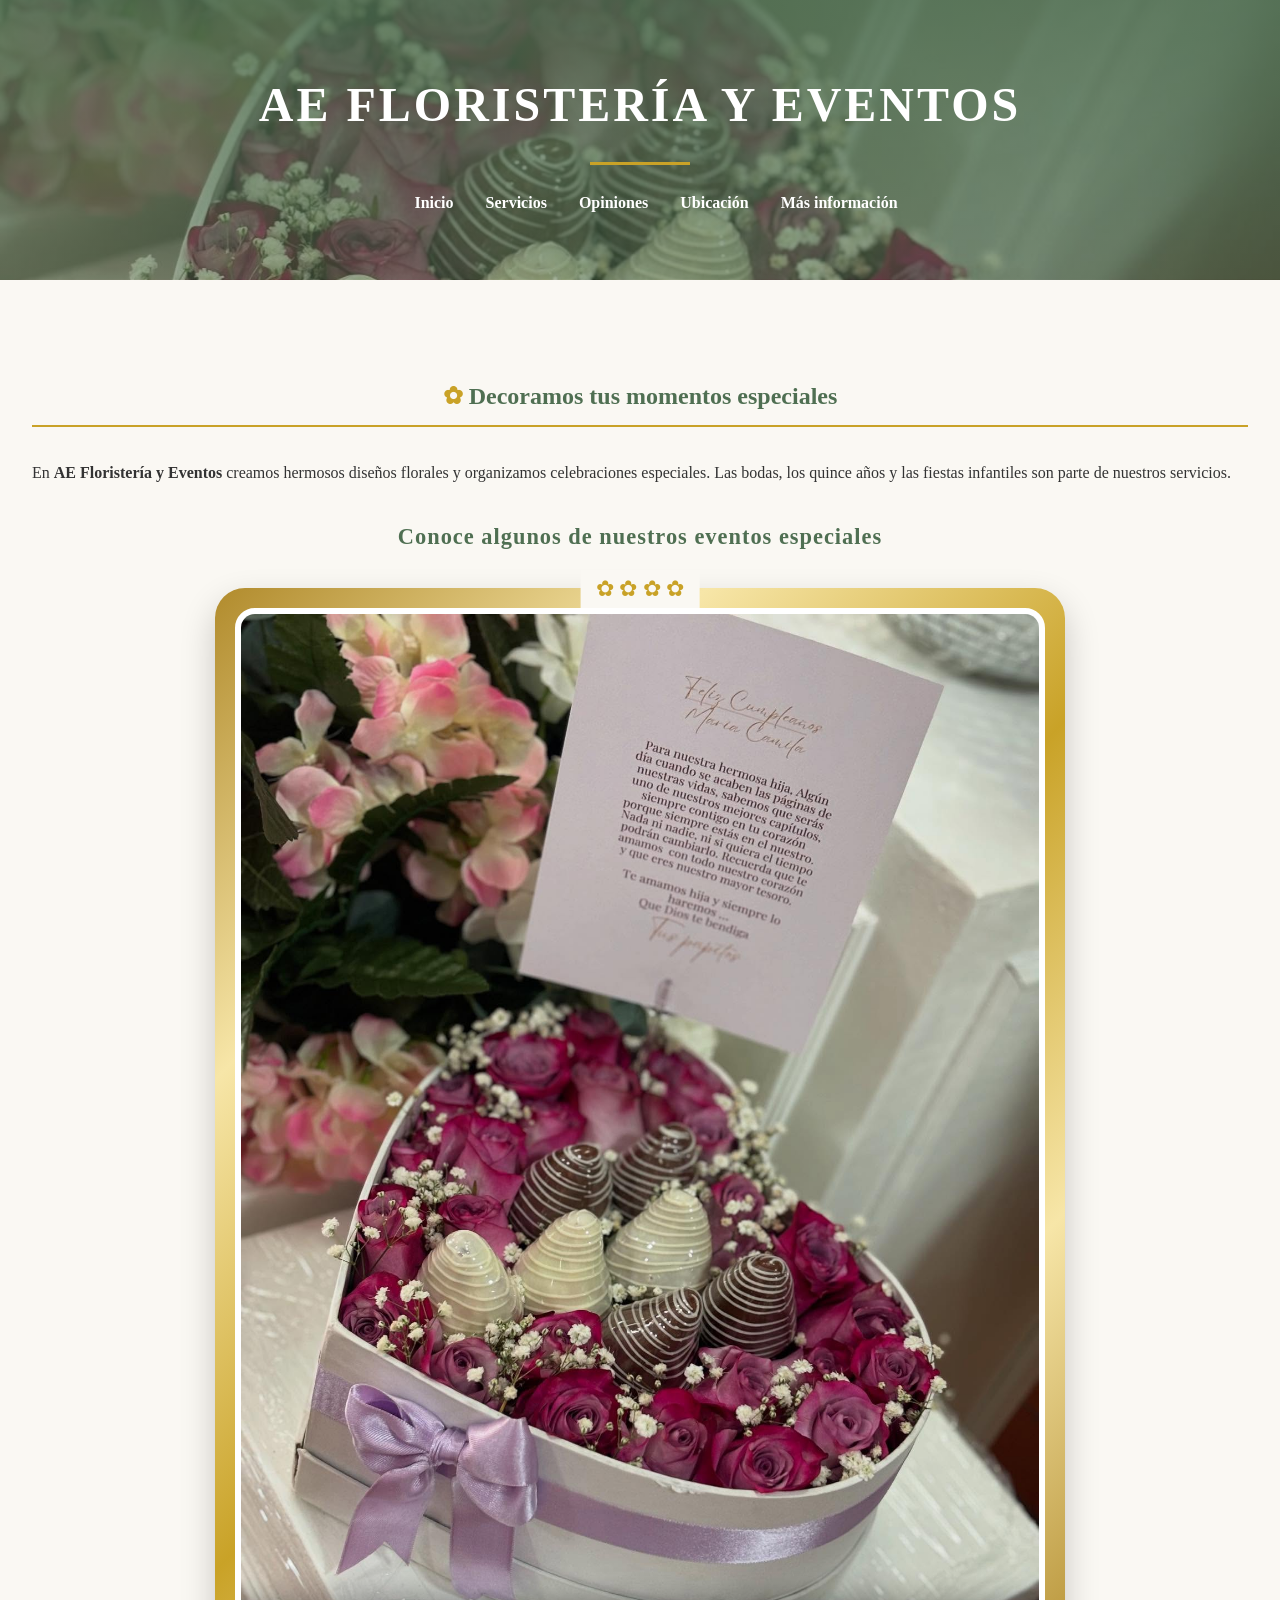
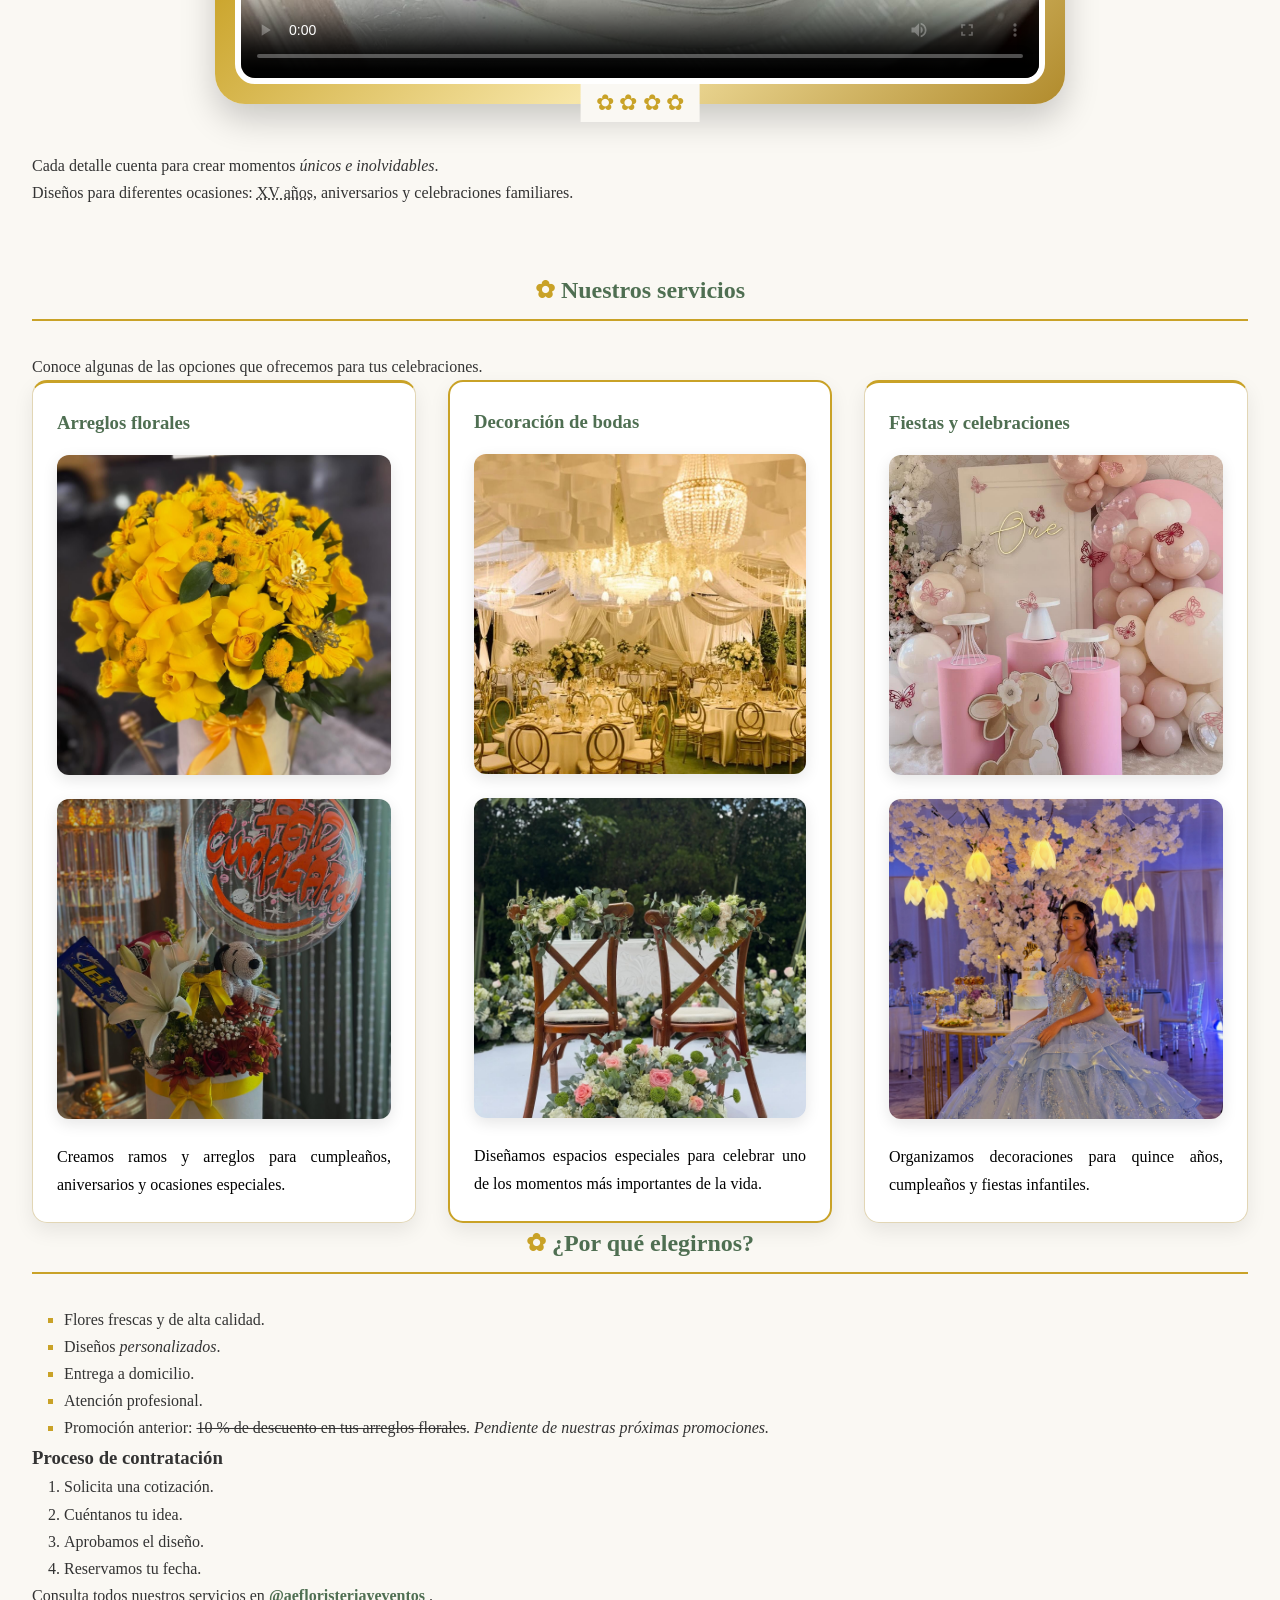
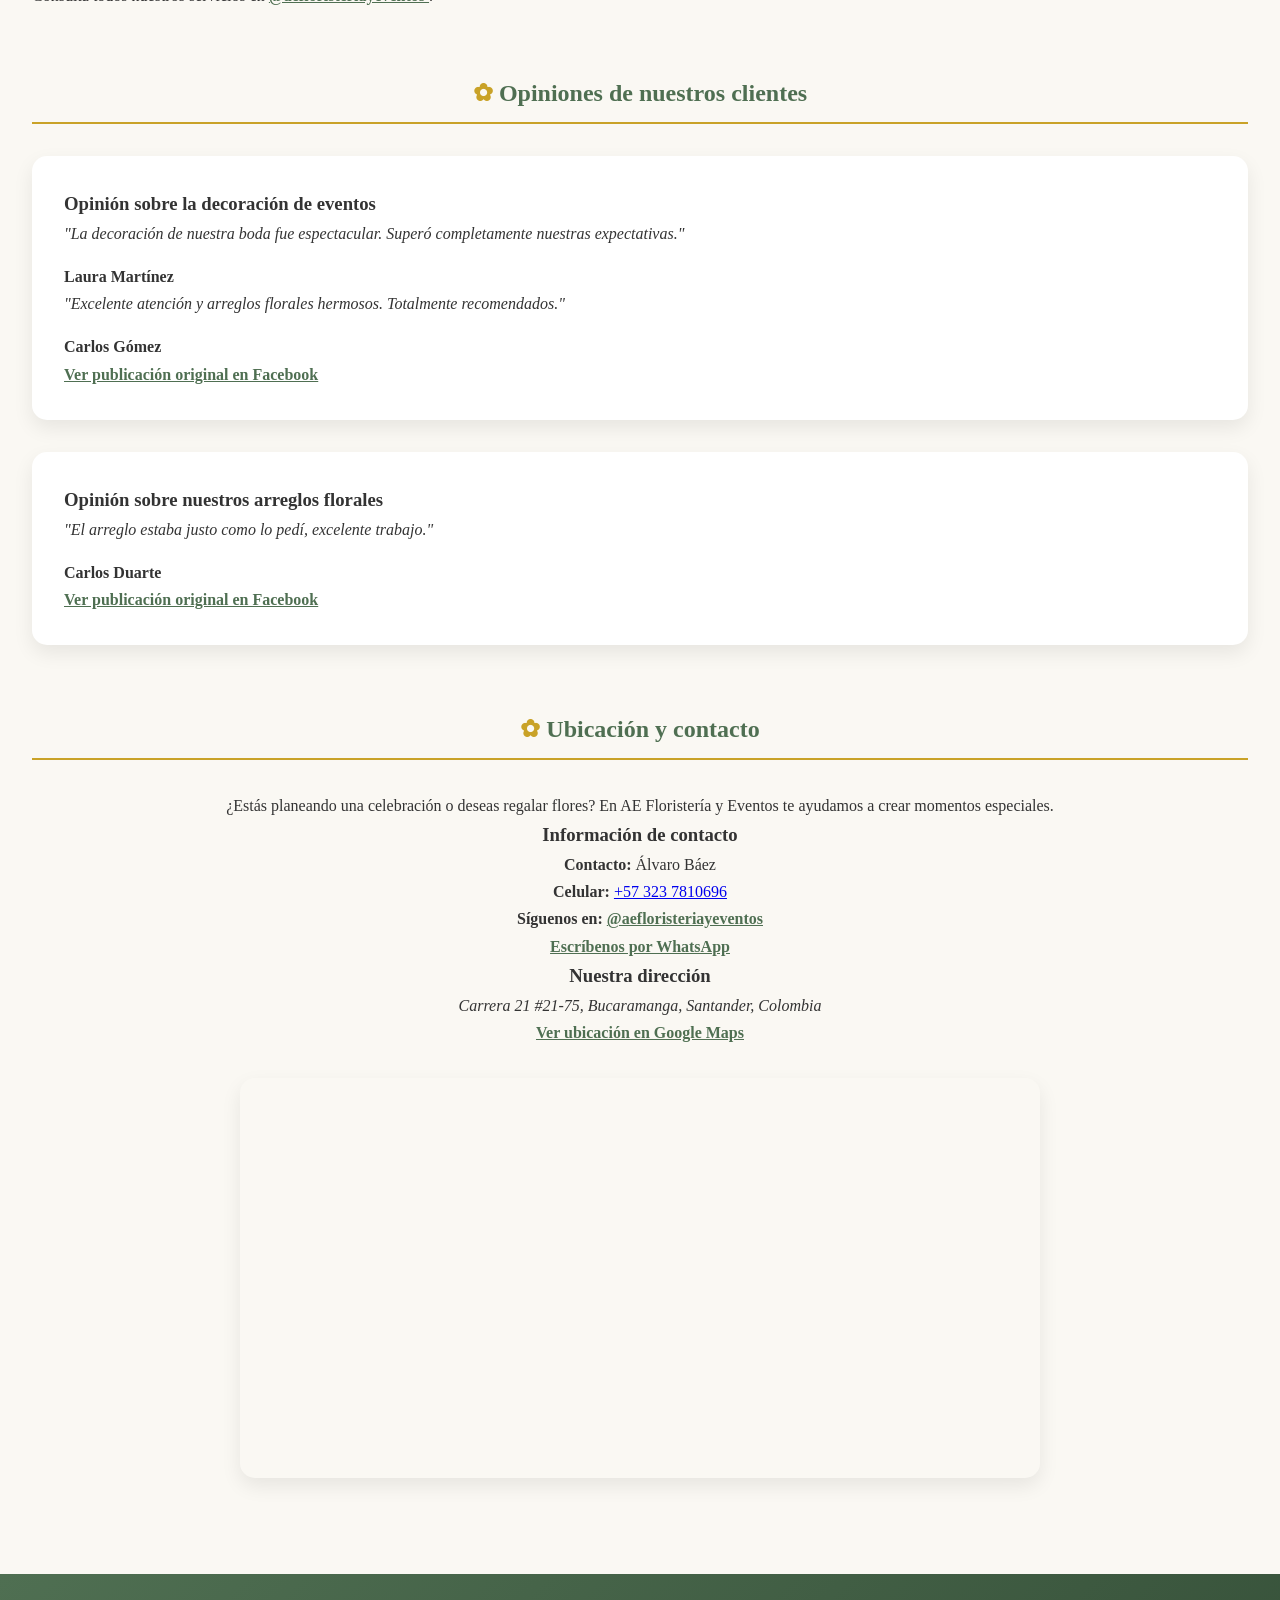
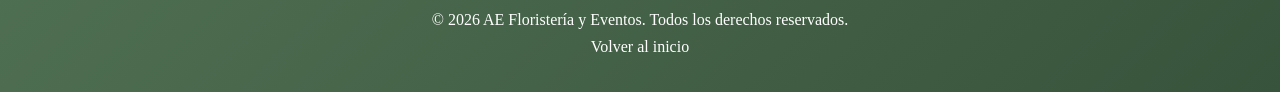
==== commit 90ce7395: "feat: :construction: Agregando conflictos en README.md Organizando los conflictos para cumplir con l" ====
--- a/index.html
+++ b/index.html
@@ -64,7 +64,7 @@
             </p>
             <div class="servicios__contenedor">
                 <!-- Servicio de arreglos florales -->
-                <article class="servicios__tarjeta">
+                <article class="servicios__tarjeta" servicios_tarjeta--destacada>
                     <h3>Arreglos florales</h3>
                     <img src="imagenes/ramos.jpg"
                         alt="Ramo de flores para regalar"
--- a/css/styles.css
+++ b/css/styles.css
@@ -379,11 +379,13 @@
         padding: 1rem;
     }
     .header{
-        padding: 2.5rem 1rem;
+        padding: 2rem 1rem;
+        min-height: auto;
     }
     .header h1{
-        font-size: 1.8rem;
-        letter-spacing: 1px;
+        font-size: 1.2rem;
+        line-height: 1.2;
+        letter-spacing: 0;
     }
     .nav__lista{
         flex-direction: column;
@@ -408,4 +410,27 @@
     .ubicacion iframe{
         height: 250px;
     }
-}
+    .nav__lista{
+        display: flex;
+        flex-direction: column;
+        align-items: center;
+        gap: .8rem;
+    }
+    .nav__lista li{
+        width: auto;
+    }
+    .nav__lista a{
+        display: block;
+        font-size: 1rem;
+    }
+}
+/* =====================================
+   CONFLICTO 1: ESPECIFICIDAD
+===================================== */
+.servicios__tarjeta p {
+    color: black;
+}
+.servicios__tarjeta--destacada p {
+    color: green;
+}
+
